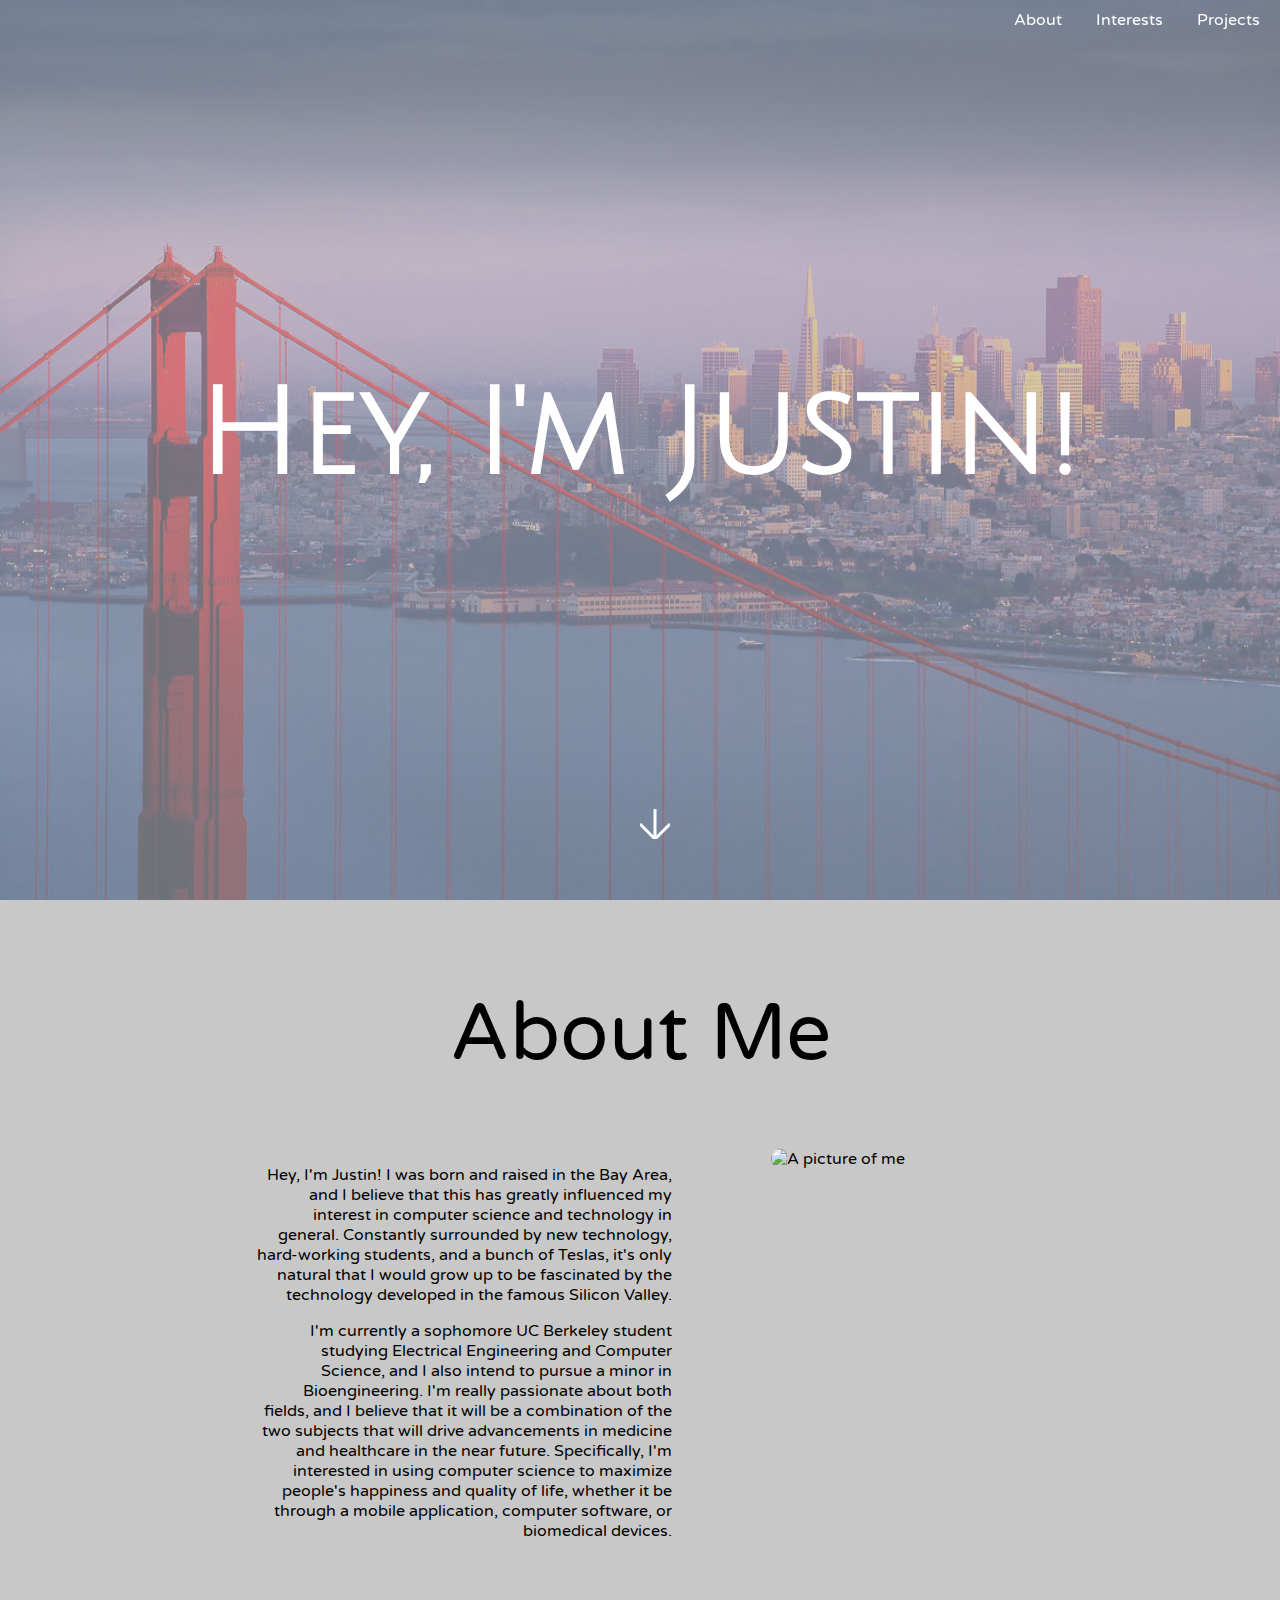
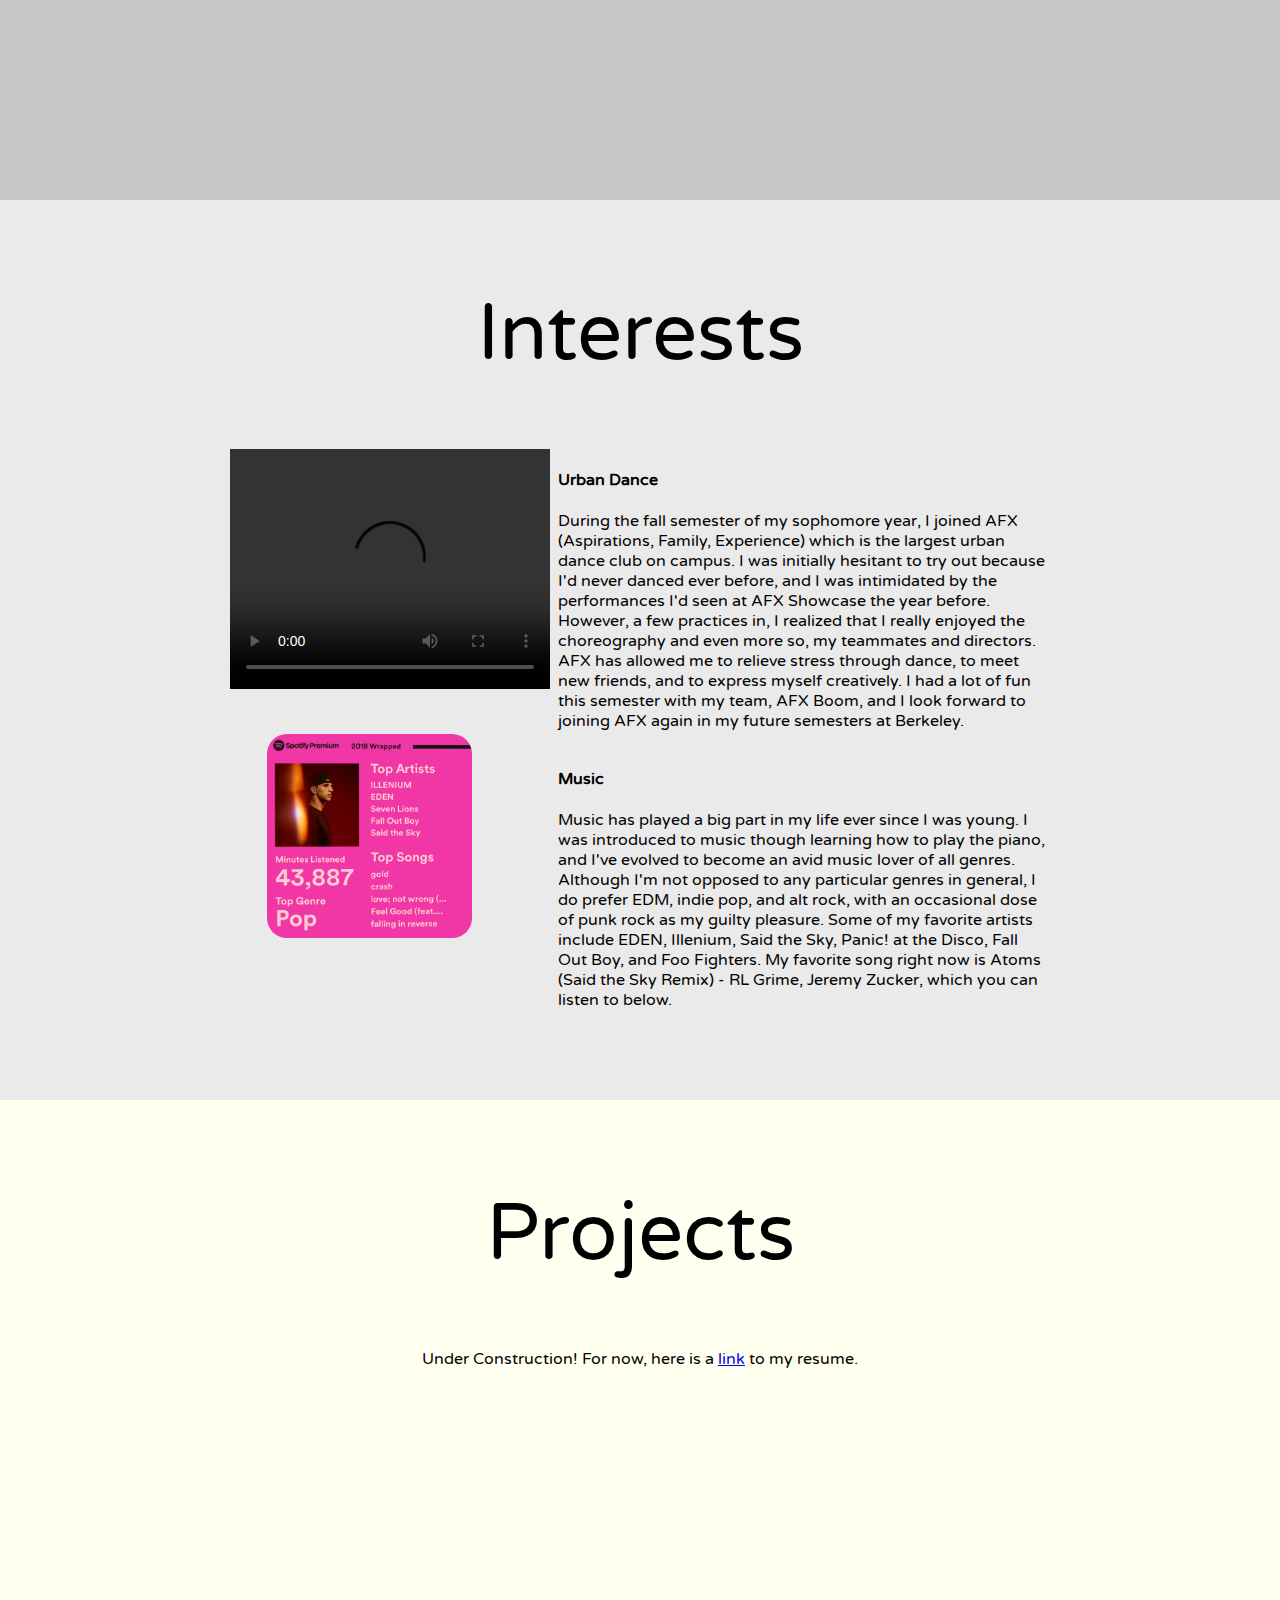
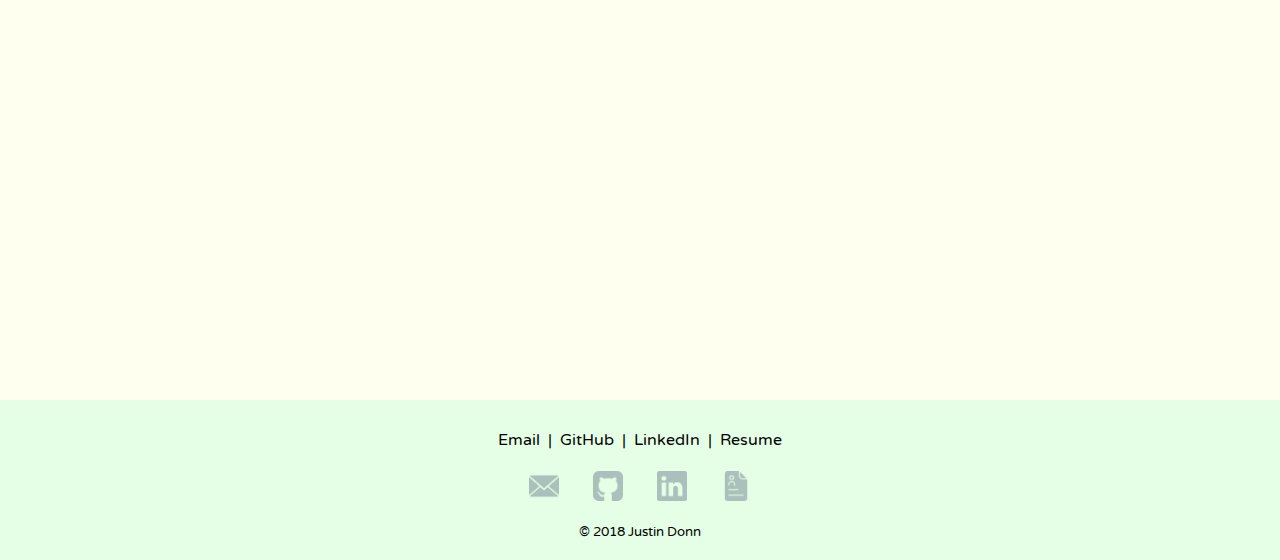
==== index.html @ de02cfac "intro font, navbar color" ====
<!DOCTYPE html>
<html lang="en">
<head>
	<meta charset="utf-8">
	<link rel="stylesheet" href="style.css">
	<script src="script.js"> </script>
	<script src="https://ajax.googleapis.com/ajax/libs/jquery/3.3.1/jquery.min.js"></script>
	<script src="jquery.scrollex.js"></script>
	<link rel="icon" href="images/favicon.ico" type: image/x-icon" />
	<title> Justin Donn </title>
</head>
<body>

	<div id="navbar">
			<a class="navbar-item" href="#about"><button id="first">About</button></a>
			<a class="navbar-item" href="#interests"><button id="second">Interests</button></a>
			<a class="navbar-item" href="#projects"><button id="third">Projects</button></a>
	</div>
	<div class="main-background" id="main-background">
		<img class="full" src="images/temp_background.jpg" alt="Main background" />
	</div>
	<div class="container">
		<div id="intro">
			<h1> Hey, I'm Justin! </h1>
			<a href = "#about-section"> 
				<input type="image" src="images/down_arrow.svg" id="arrow"></image>
			</a>
		</div>
	</div>
	
	<div class="container" id="about-section">
		<section id="about">
			<br>
			<h2> About Me </h2>
			<div id="about-me-content">
				<img src="images/boom-68.jpg" alt="A picture of me"/>
				<div id="about-text">
					<p>
						Hey, I'm Justin! I was born and raised in the Bay Area, and I believe that this has greatly influenced my interest in computer science and technology in general. Constantly surrounded by new technology, hard-working students, and a bunch of Teslas, it's only natural that I would grow up to be fascinated by the technology developed in the famous Silicon Valley.
					</p>
					<p>
						I'm currently a sophomore UC Berkeley student studying Electrical Engineering and Computer Science, and I also intend to pursue a minor in Bioengineering. I'm really passionate about both fields, and I believe that it will be a combination of the two subjects that will drive advancements in medicine and healthcare in the near future. Specifically, I'm interested in using computer science to maximize people's happiness and quality of life, whether it be through a mobile application, computer software, or biomedical devices. 
					</p>
				</div>
			</div>
		</section>
	</div>

	<div class="container" id="interests-section">
		<section id="interests">
			<br>
			<h2> Interests </h2>
			<div class="interest" id="interest1">
				
				<div class="paragraph">
					<h4>
						Urban Dance
					</h4>
					<p>
					During the fall semester of my sophomore year, I joined AFX (Aspirations, Family, Experience) which is the largest urban dance club on campus. I was initially hesitant to try out because I'd never danced ever before, and I was intimidated by the performances I'd seen at AFX Showcase the year before. However, a few practices in, I realized that I really enjoyed the choreography and even more so, my teammates and directors. AFX has allowed me to relieve stress through dance, to meet new friends, and to express myself creatively. I had a lot of fun this semester with my team, AFX Boom, and I look forward to joining AFX again in my future semesters at Berkeley.
					</p>
				</div>
				<div class="video">
					<video width="320" height="240" controls>
						<source src="other_files/justin_alex_choreo_hw.mp4" type="video/mp4" alt="A video of a choreography I created with a friend">
					</video>
				</div>
				<!-- <div class="clearfix"></div> -->
			</div>
			

			<div class="interest" id="interest2">
				<div class="paragraph">
					<h4>
						Music
					</h4>
					<p>
						Music has played a big part in my life ever since I was young. I was introduced to music though learning how to play the piano, and I've evolved to become an avid music lover of all genres. Although I'm not opposed to any particular genres in general, I do prefer EDM, indie pop, and alt rock, with an occasional dose of punk rock as my guilty pleasure. Some of my favorite artists include EDEN, Illenium, Said the Sky, Panic! at the Disco, Fall Out Boy, and Foo Fighters. My favorite song right now is Atoms (Said the Sky Remix) - RL Grime, Jeremy Zucker, which you can listen to below.
					</p>
				</div>
				<div class="audio">
					<iframe src="https://open.spotify.com/embed/track/4GR9MdPIvrkxcEJ4RUbxPk" width="300" height="80" frameborder="0" allowtransparency="true" allow="encrypted-media"></iframe>
				</div>

				<img class="resize" src="images/2018_spotify_wrapped.png" alt="My 2018 Spotify Wrapped" />
				<!-- <div class="clearfix"></div> -->
			</div>
		<!--
			<div class="interest" id="interest3">
				<div class="paragraph">
					<h4>
						3rd interest
					</h4>
					<p>
						words
					</p>
				</div>
				<img class="resize" src="images/temp_interest3.jpg" alt="Picture of third interest" />
			</div>
		-->
		
		</section>
	</div>

	<div class="container" id="projects-section">
		<section id="projects">
			<br>
			<h2> Projects </h2>
			Under Construction!
			For now, here is a <a href="other_files/12-07-18_Resume.pdf">link</a> to my resume.
		</section>
	</div>

	<div class= "mini-container" id="footer">
		<section class="contact-me">
			<!--<h3> Contact Me </h3> -->
			<p> Email &nbsp;|&nbsp; GitHub &nbsp;|&nbsp; LinkedIn &nbsp;|&nbsp; Resume</p>
			<div>
				<a href="mailto:jdonn@berkeley.edu"><img src="images/email.png" /></a>
				<!-- icon from flaticon.com, created by Yannick -->
				<a href="https://github.com/jsdonn" target="_blank"><img src="images/github.png" /></a>
				<!-- icon from flaticon.com, created by Dave Gandy -->
				<a href="https://linkedin.com/in/jsdonn" target="_blank"><img src="images/linkedin.png" /></a>
				<!-- icon from flaticon.com, created by SimpleIcon -->
				<a href="other_files/12-07-18_Resume.pdf"><img src="images/resume.png" /></a>
				<!-- icon from flaticon.com, created by Icongeek26 -->
			</div>
			<small> &copy; 2018 Justin Donn </small>
		</section>
	</div>

</body>
	
</html>
---- style.css ----
/*
https://www.w3schools.com/colors/colors_picker.asp
#778899
*/

/*@import url('https://fonts.googleapis.com/css?family=Varela+Round')*/

@font-face {
	font-family: 'Varela Round';
	src: url(other_files/Varela_Round/VarelaRound-Regular.ttf) format('truetype');
}

@font-face {
	font-family: 'Julius Sans One';
	src: url(other_files/Julius_Sans_One/JuliusSansOne-Regular.ttf) format('truetype');
}

html {
	font-family: 'Varela Round';
	height: 100%;
	max-width: 100%;
}

body {
	max-width: 100%;
	margin: 0;
	background-color: #b6bfc8;
	height: 100%;
}

h1 {
	font-family: 'Julius Sans One';
	font-weight: 800;
	font-size: 120px;
	color: white;
}

h2 {
	font-weight: 200;
	font-size: 80px;
}

h3 {
	font-weight: 100;
	font-size: 30px;
}

#intro {
	justify-content: center;
	overflow: hidden;
	position: relative;
	text-align: center;
	top: 32%;
	height: 68%;
	/* adjust these for placement of middle text \
	change height to be 100 - top!!! */
}

#intro input {
	position: absolute;
	bottom: 10%;
}

#navbar {
  	background-color: transparent;
  	position: fixed;
   	width: 100%;
  	display: block;
  	text-align: right;
  	padding: 10px;
  	z-index: 1;
}

#navbar button {
	border: 0;
	padding: 0;
	font-size: 100%;
	font-family: inherit;
	background-color: transparent;
	color: white;
	outline: none;
	cursor: pointer;
}

#navbar a {
	margin-right: 30px;
}

#navbar button:hover {
	color: #333;
}

img.full {
	top: 0; 
	left: 0; 
	margin: 0;
	padding: 0;
	width: 100%; 
	height: 100%;
	position: fixed;
	z-index: -1;
	opacity: 0.4;
}

img.resize {
	border-radius: 20px;
	margin-top: 40px;
	margin-right: 50px;
	max-width: 25%;
	max-height: 25%;
}

#navbar.scroll {
  background-color: #7c8c9c;
  transition: background-color 200ms linear;
}

.container {
	display: block;
	position: relative;
	width: 100%;
	height: 100%;
	/*background-attachment: fixed;
    background-position: center;
    background-repeat: no-repeat;
    background-size: cover;*/
}


#about-section {
	background-color: #c8c8c8;
	padding-left: 0;
	padding-right: 0;
}

#about-me-content {
	padding-left: 20%;
	padding-right: 15%;
	justify-content: center;
	max-width: 70%;
}

#about-me-content img {
	height: 25%;
	width: 25%;
	border-radius: 25px;
}

#about-text {
	margin-right: -10%;
	float: left;
	width: 50%;
	text-align: right;
}

#about-me-content p {
	font-size: 20;
}

#interests-section {
	background-color: #EAEAEA;
}

.interest {
	/*justify-content: center;*/
	justify-content: center;
	/*display: inline-block;*/
	padding-left: 18%;
	padding-right: 18%;
	height: 20%;
}

.interest h4 {
	text-align: left
}

.interest p {
	text-align: left;
}

.video {
	float: left;
	border-radius: 20px;
}

.audio {
	position: absolute;
	bottom: 5%;
	left: 55%;
}

.paragraph {
	width: 60%;
	float: right;
}

.clearfix {
	clear:both;
}

#projects-section {
	background-color: #FFFFEF;
}

#about, #interests, #projects {
	text-align: center;
	justify-content: center;
}

.mini-container {
	display: block;
	position: relative;
	padding: 0;
	height: 100px;
}

#footer {
	background-color: #e4ffe5;
	color: black;
	text-align: center;
	padding: 30px;

}

#footer p {
	margin-top: 0;
}

#footer img {
	width: 30px;
	margin-top: 5px;
	margin-left: 15px;
	margin-right: 15px;
	margin-bottom: 15px;
	opacity: 0.5;
	transition: 0.5s all;
}

#footer img:hover {
	opacity: 1;
}
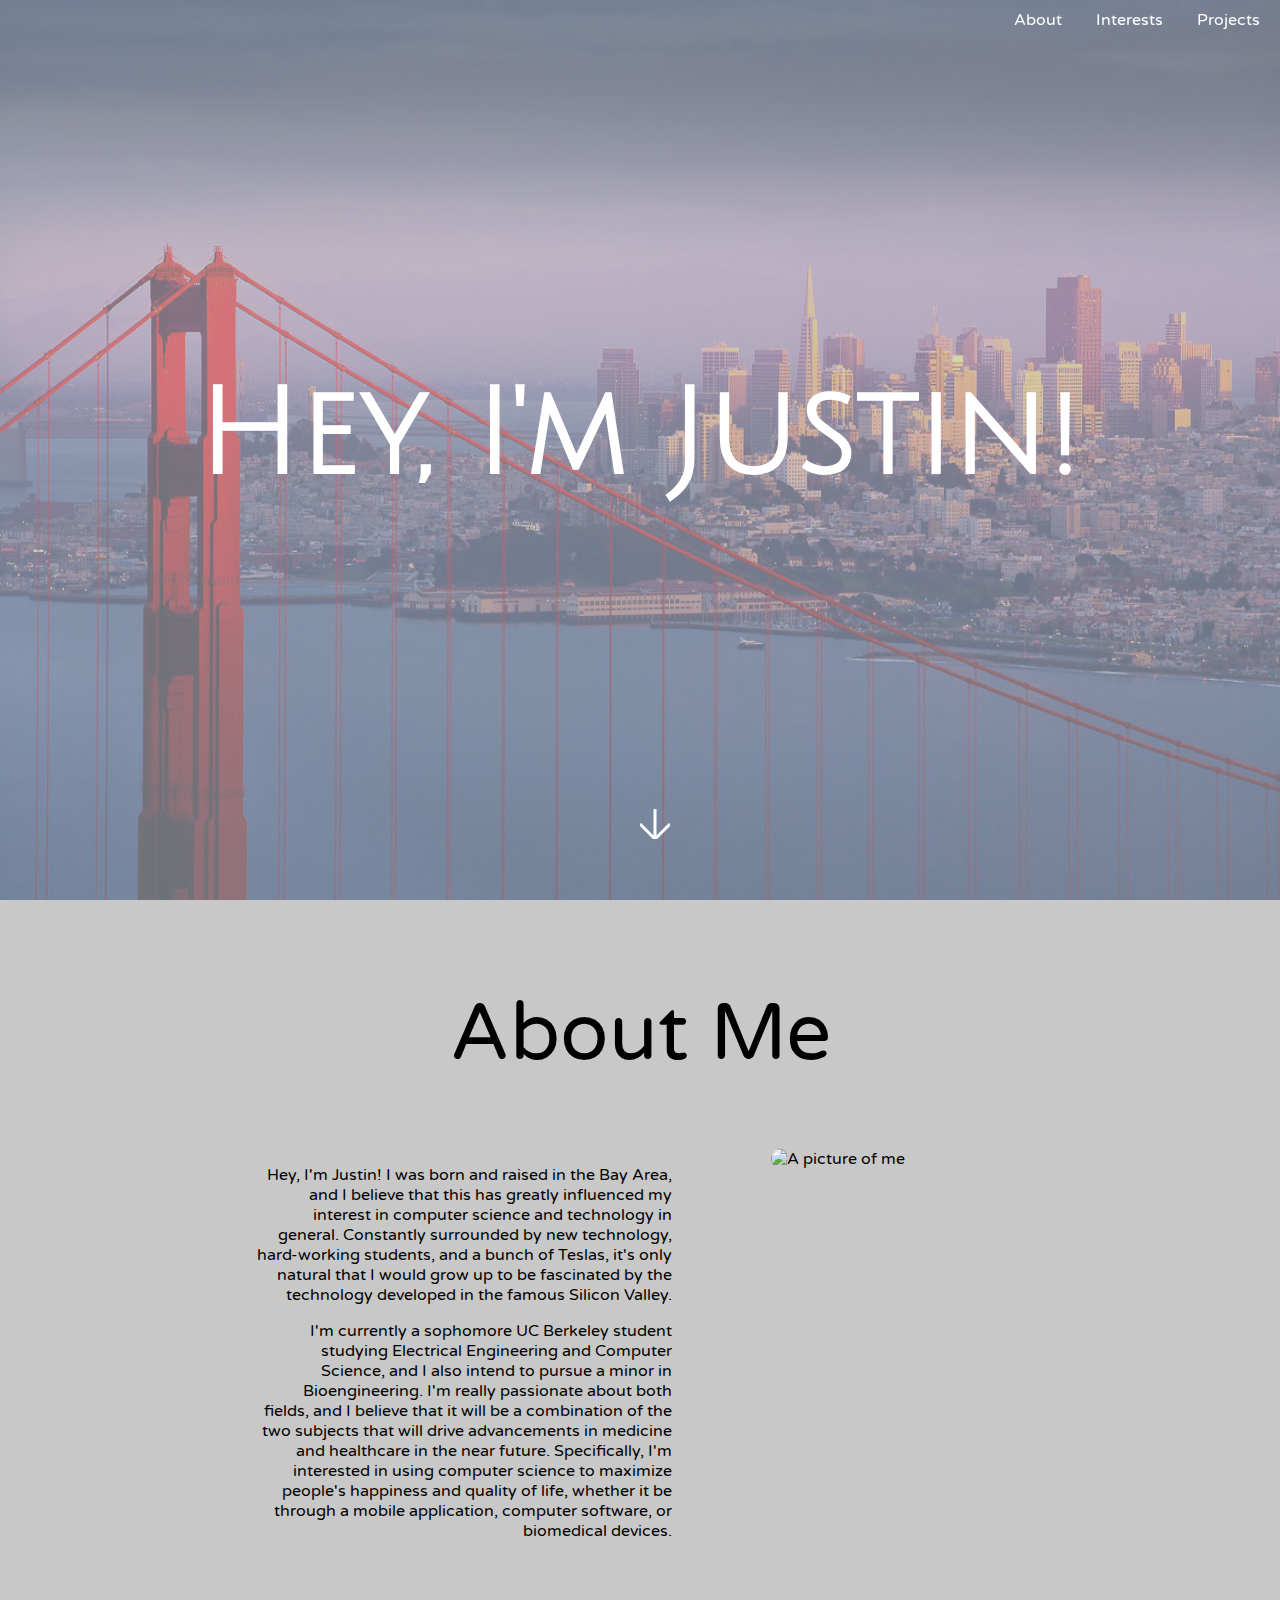
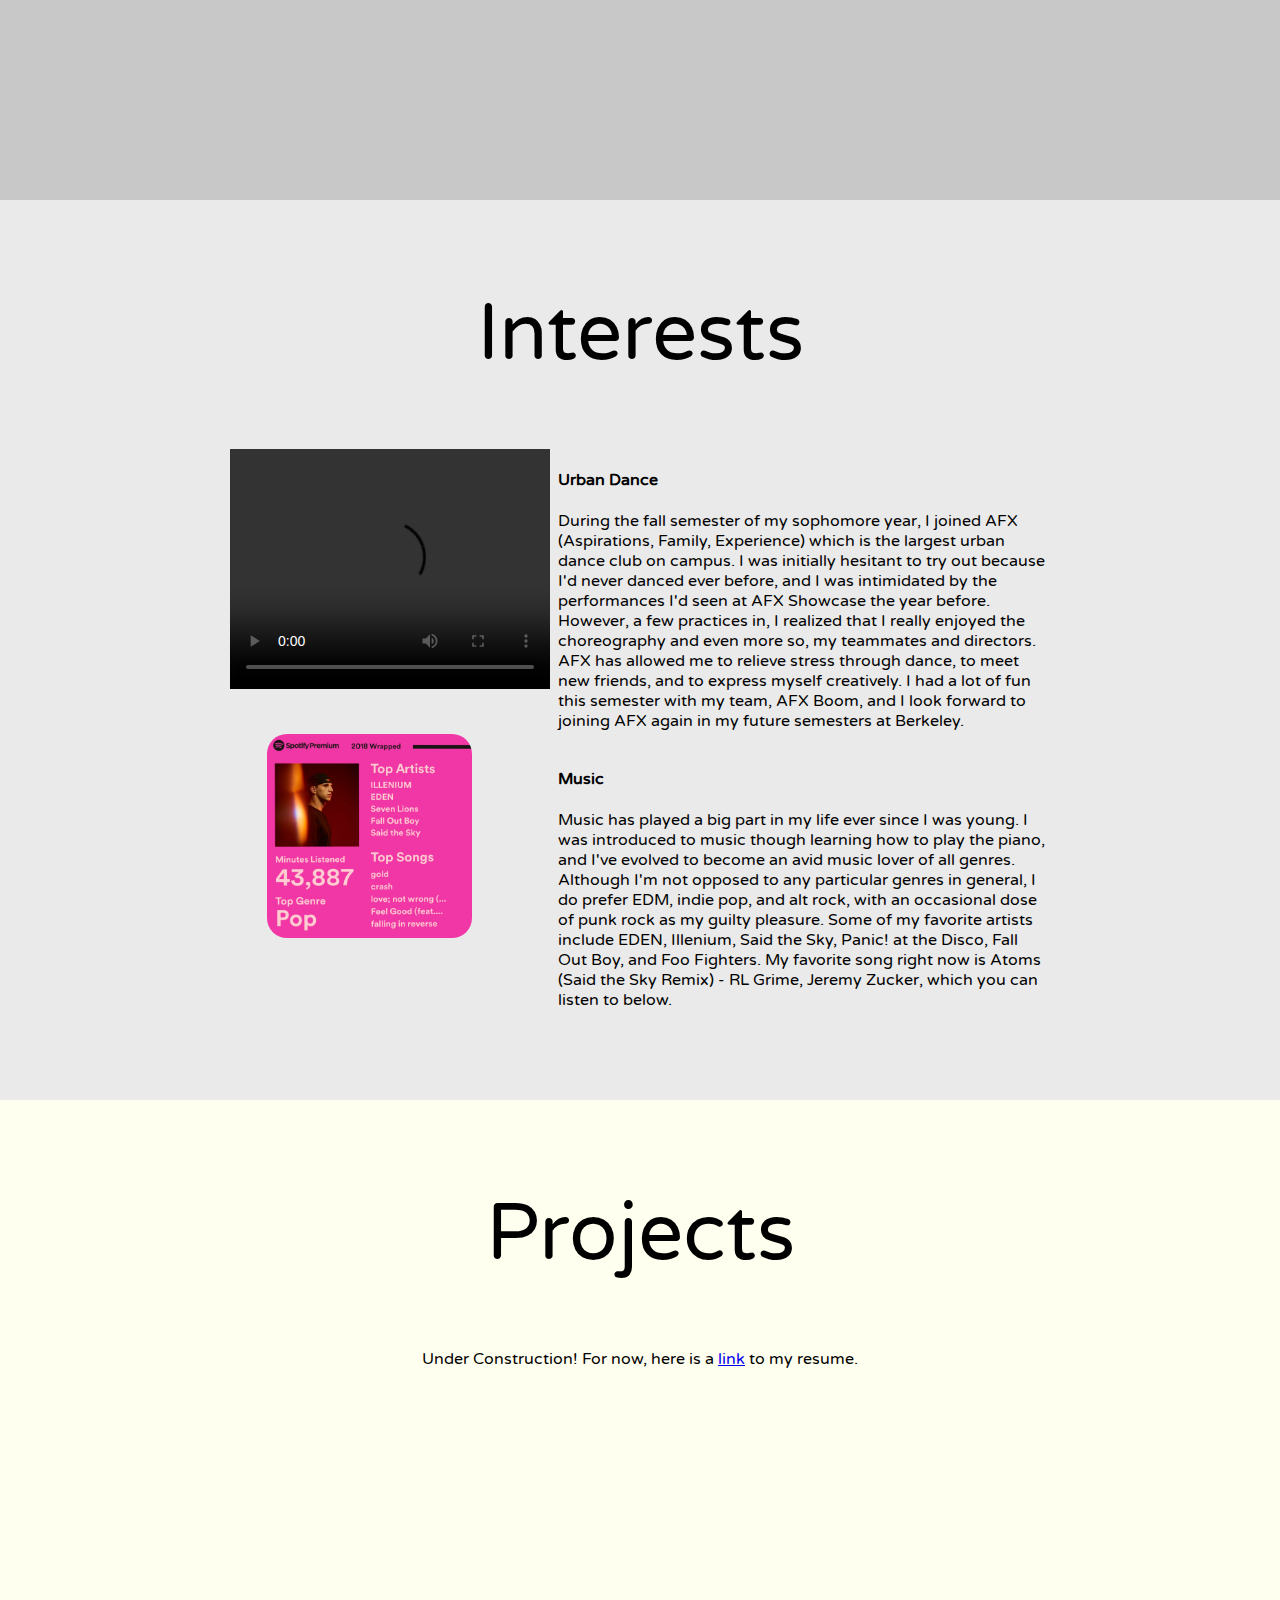
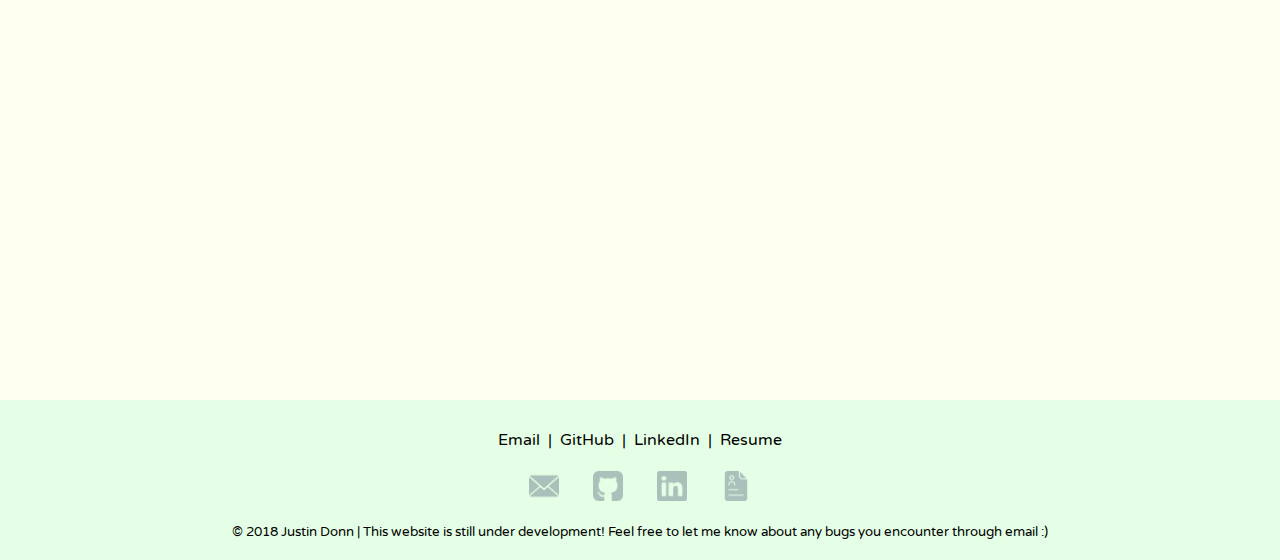
==== commit 73fd151c: "added under development message" ====
--- a/index.html
+++ b/index.html
@@ -125,7 +125,7 @@
 				<a href="other_files/12-07-18_Resume.pdf"><img src="images/resume.png" /></a>
 				<!-- icon from flaticon.com, created by Icongeek26 -->
 			</div>
-			<small> &copy; 2018 Justin Donn </small>
+			<small> &copy; 2018 Justin Donn | This website is still under development! Feel free to let me know about any bugs you encounter through email :) </small>
 		</section>
 	</div>
 
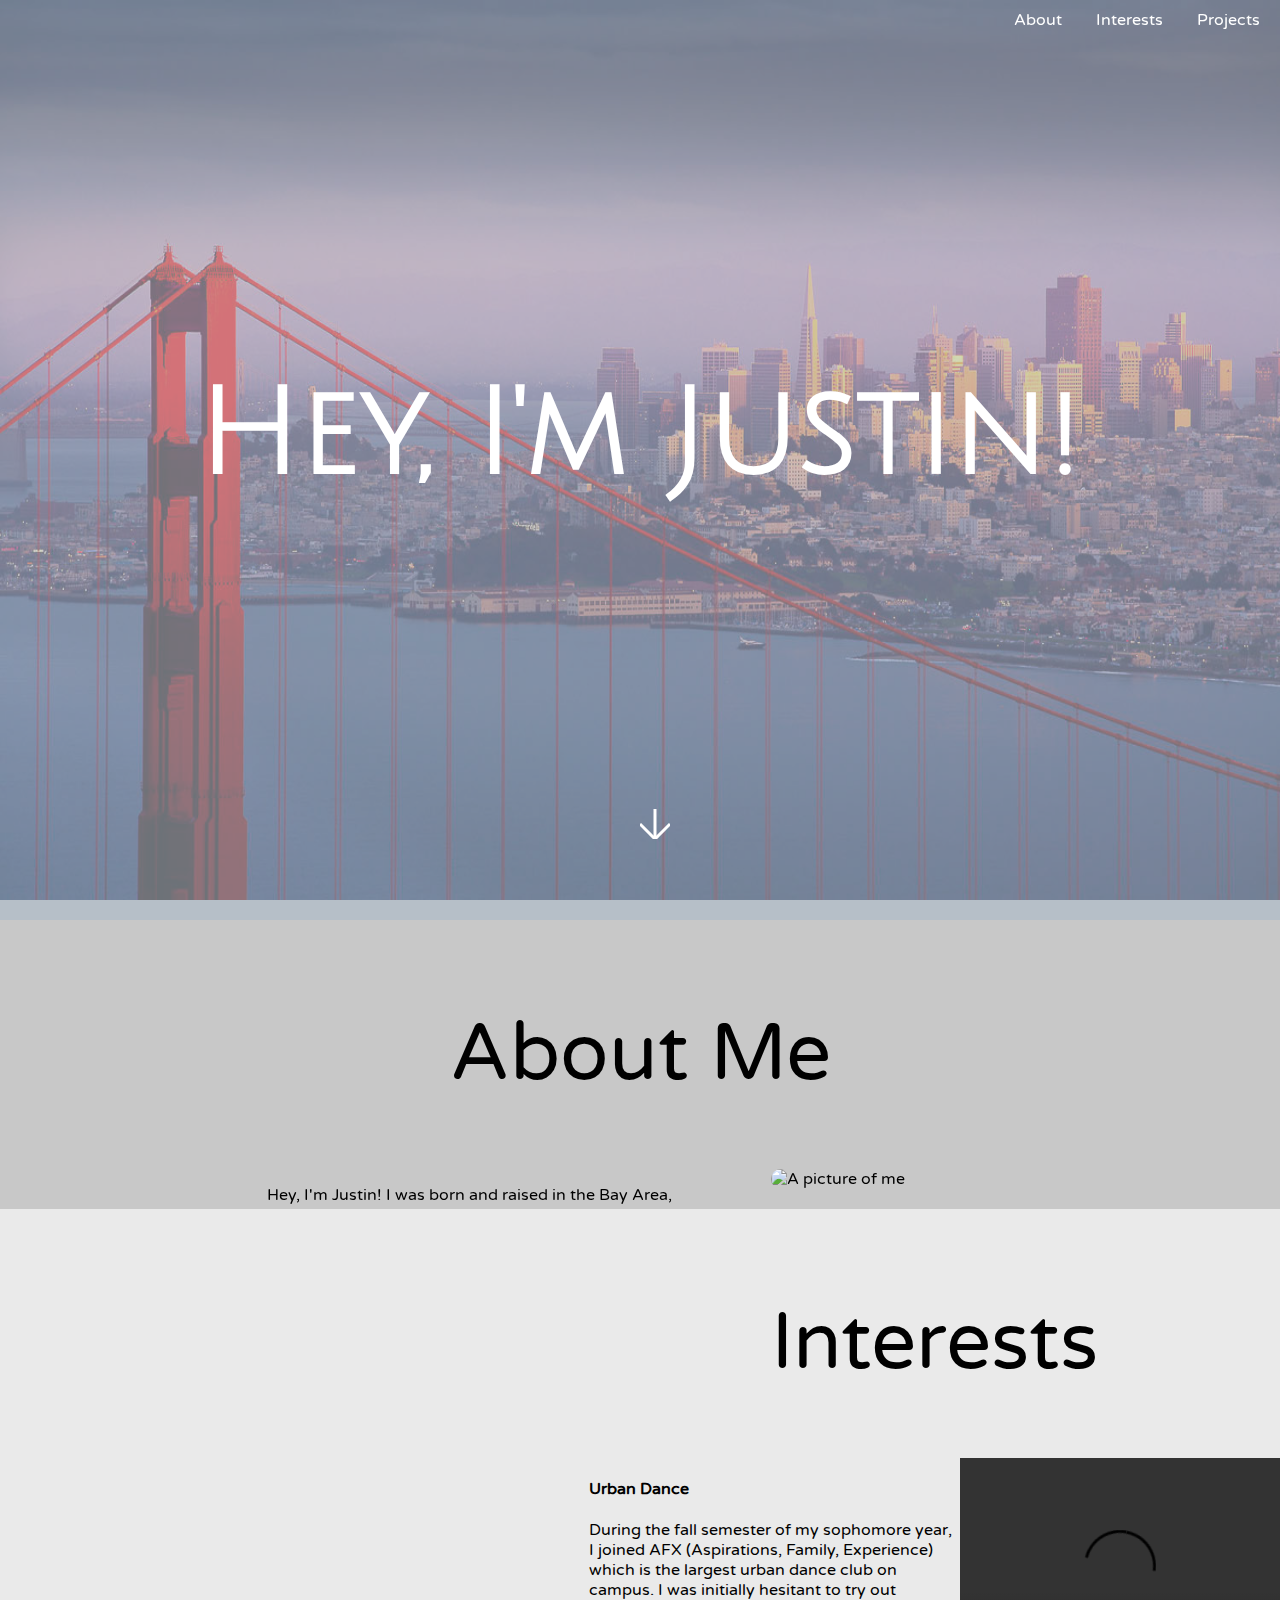
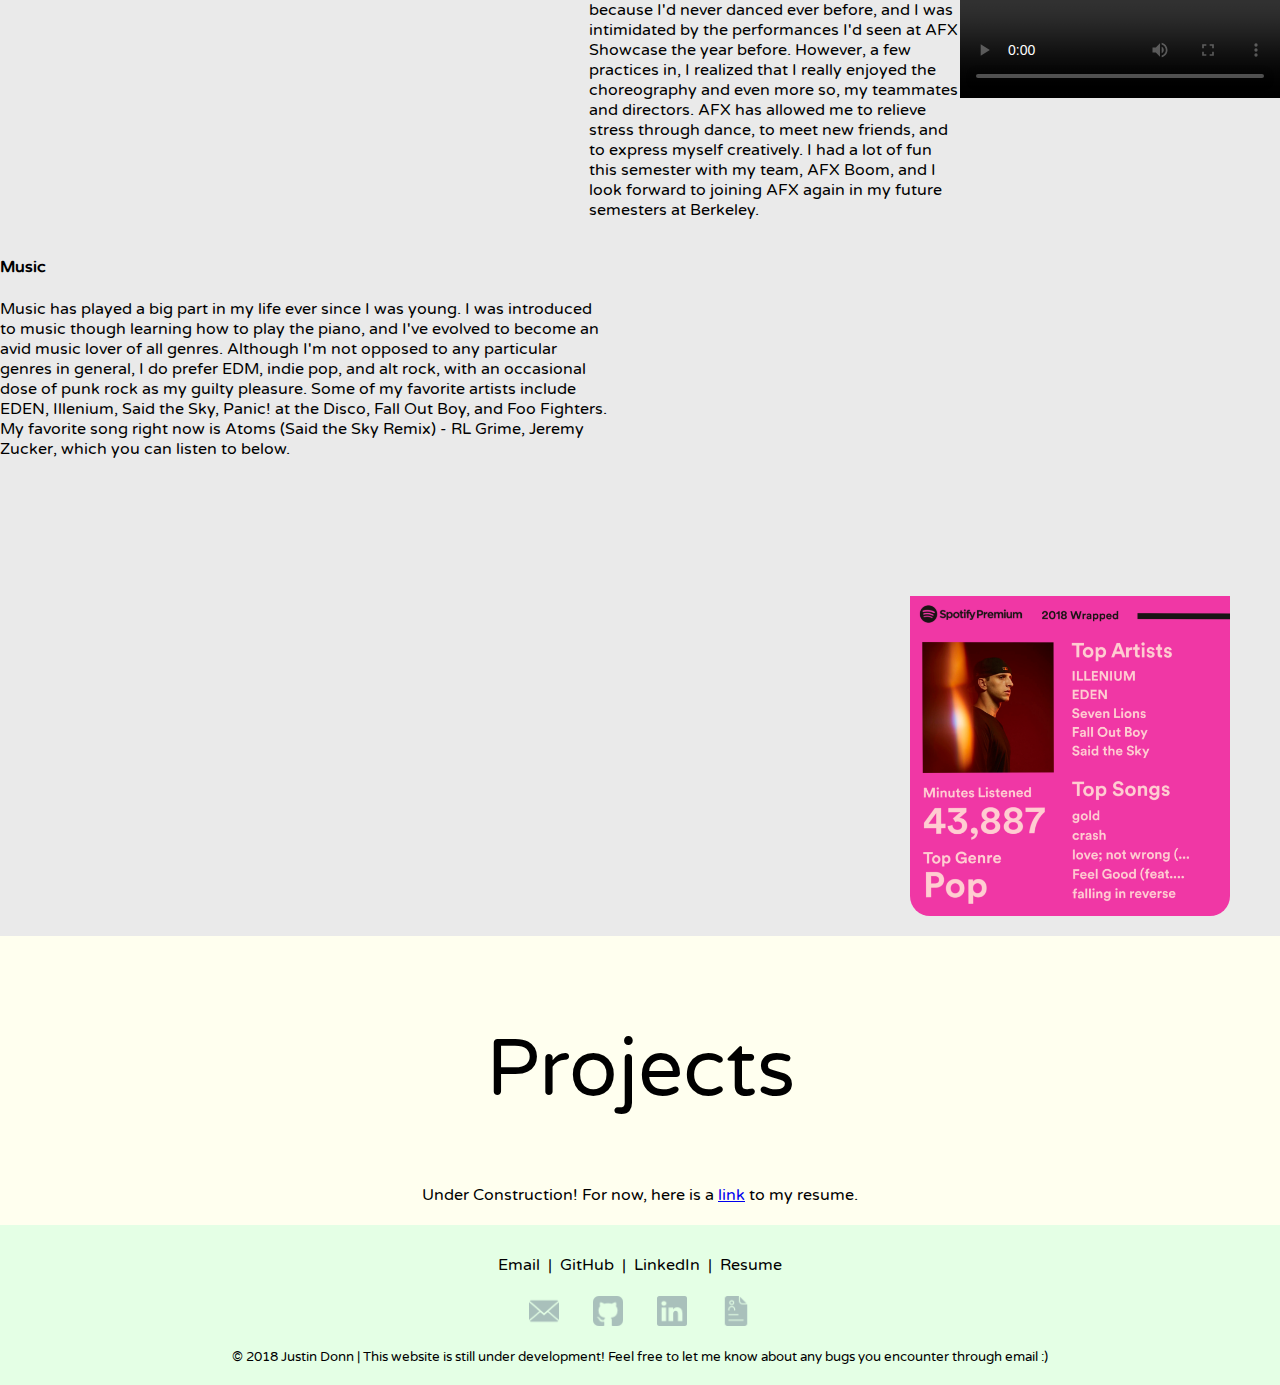
==== commit 6f3eacc5: "updated resume" ====
--- a/index.html
+++ b/index.html
@@ -19,7 +19,7 @@
 	<div class="main-background" id="main-background">
 		<img class="full" src="images/temp_background.jpg" alt="Main background" />
 	</div>
-	<div class="container">
+	<div class="container" id="intro-section">
 		<div id="intro">
 			<h1> Hey, I'm Justin! </h1>
 			<a href = "#about-section"> 
@@ -61,7 +61,7 @@
 					</p>
 				</div>
 				<div class="video">
-					<video width="320" height="240" controls>
+					<video height="240" width="320" controls>
 						<source src="other_files/justin_alex_choreo_hw.mp4" type="video/mp4" alt="A video of a choreography I created with a friend">
 					</video>
 				</div>
@@ -107,7 +107,7 @@
 			<br>
 			<h2> Projects </h2>
 			Under Construction!
-			For now, here is a <a href="other_files/12-07-18_Resume.pdf">link</a> to my resume.
+			For now, here is a <a href="other_files/09-06-19_Resume.pdf">link</a> to my resume.
 		</section>
 	</div>
 
--- a/style.css
+++ b/style.css
@@ -35,10 +35,25 @@
 	color: white;
 }
 
-h2 {
-	font-weight: 200;
-	font-size: 80px;
-}
+
+@media screen and (min-width: 801px) {
+	h2 {
+		font-weight: 200;
+		font-size: 80px;
+	}
+}
+
+@media screen and (max-width: 800px) {
+	h2 {
+		font-weight: 200;
+		font-size: 40px;
+	}
+}
+
+/*h2 {
+		font-weight: 200;
+		font-size: 80px;
+}*/
 
 h3 {
 	font-weight: 100;
@@ -116,14 +131,24 @@
 }
 
 .container {
+	/*display: flex;
+	justify-content: center;*/
+	position: relative;
+	width: 100%;
+	/*height: 100%;*/
 	display: block;
-	position: relative;
-	width: 100%;
-	height: 100%;
+	/*max-height: 100%;*/
+	padding-bottom: 20px;
+	
+
 	/*background-attachment: fixed;
     background-position: center;
     background-repeat: no-repeat;
     background-size: cover;*/
+}
+
+#intro-section {
+	height: 100%;
 }
 
 
@@ -153,6 +178,18 @@
 	text-align: right;
 }
 
+/*@media screen and (min-width: 1001px) {
+	#about-me-content p {
+		font-size: 1.5vw;
+	}
+}
+
+@media screen and (max-width: 1000px) {
+	#about-me-content p {
+		font-size: 10px;
+	}
+}*/
+
 #about-me-content p {
 	font-size: 20;
 }
@@ -164,10 +201,10 @@
 .interest {
 	/*justify-content: center;*/
 	justify-content: center;
-	/*display: inline-block;*/
-	padding-left: 18%;
-	padding-right: 18%;
-	height: 20%;
+	display: flex;
+	/*padding-left: 18%;
+	padding-right: 18%;*/
+	max-height: 20%;
 }
 
 .interest h4 {
@@ -178,13 +215,17 @@
 	text-align: left;
 }
 
+.interest img {
+	width: 25vw;
+	padding-top: 25vw;
+}
+
 .video {
 	float: left;
-	border-radius: 20px;
 }
 
 .audio {
-	position: absolute;
+	position: relative;
 	bottom: 5%;
 	left: 55%;
 }
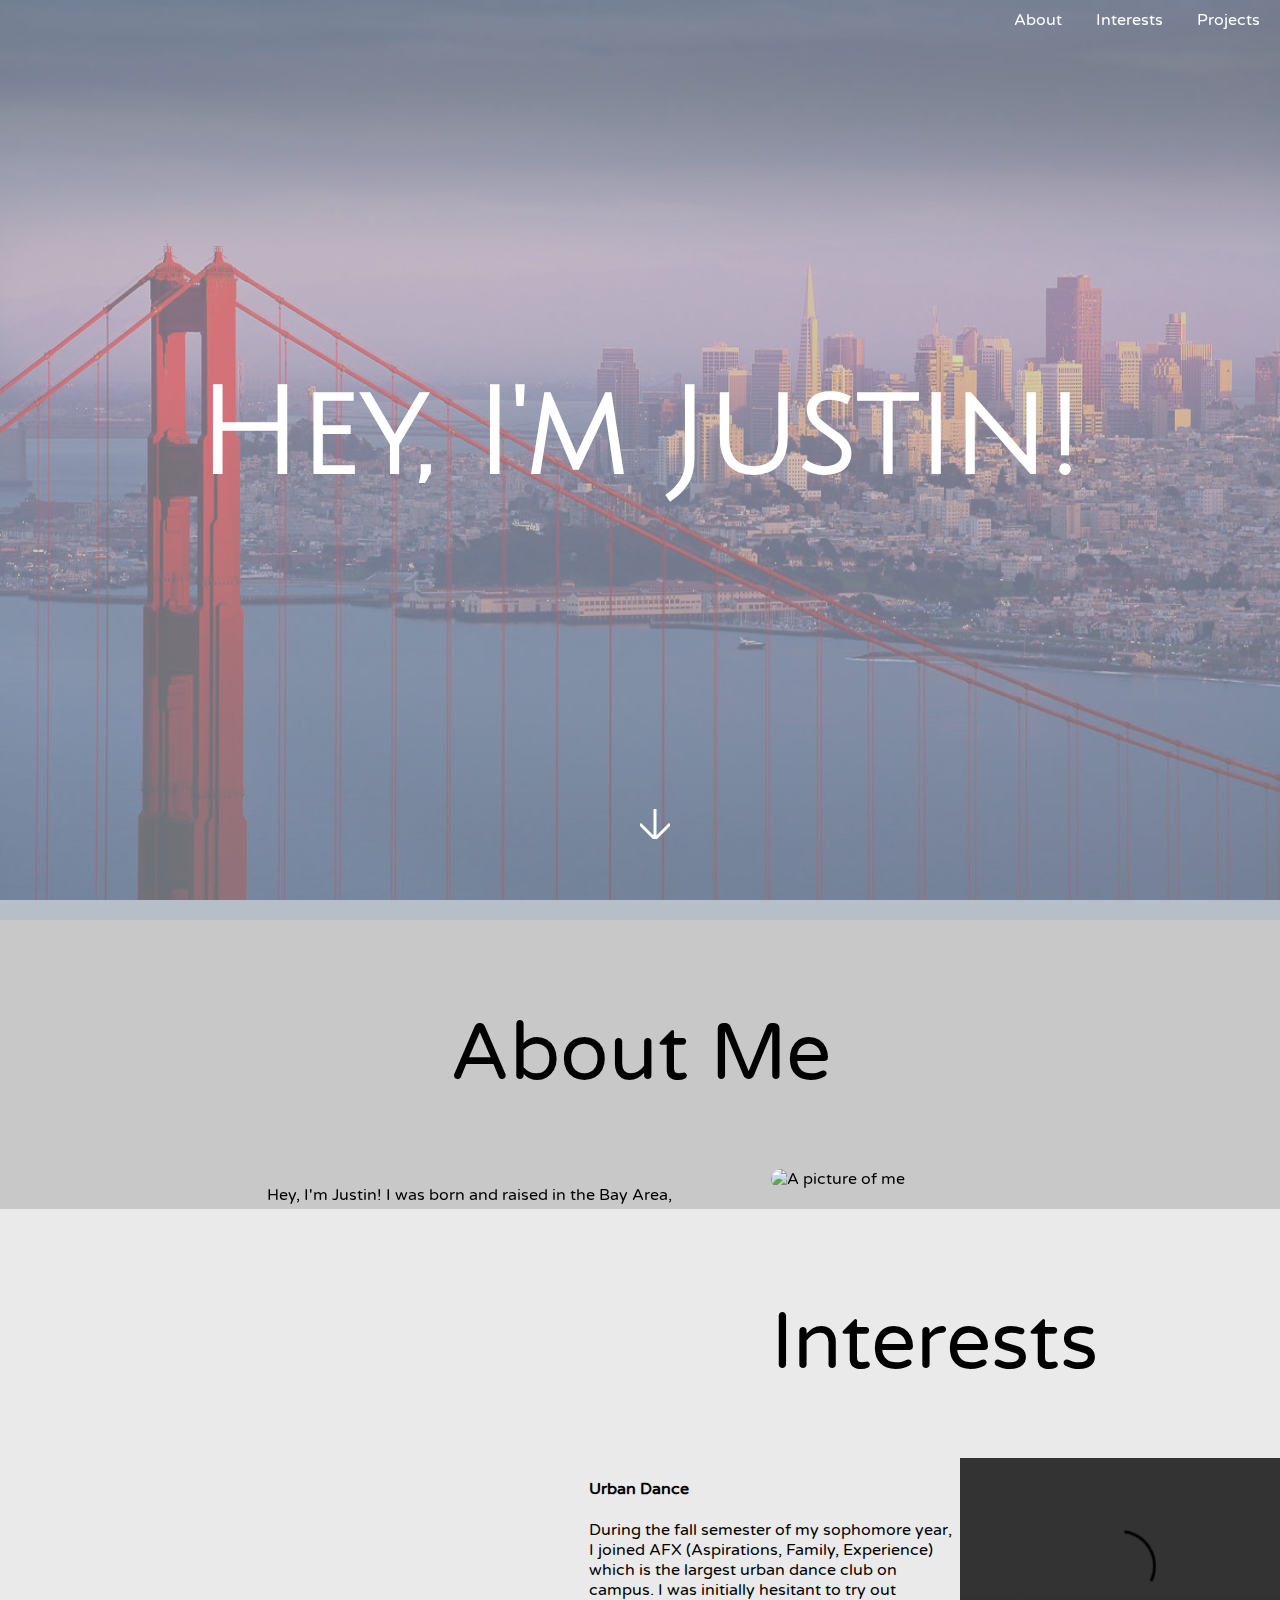
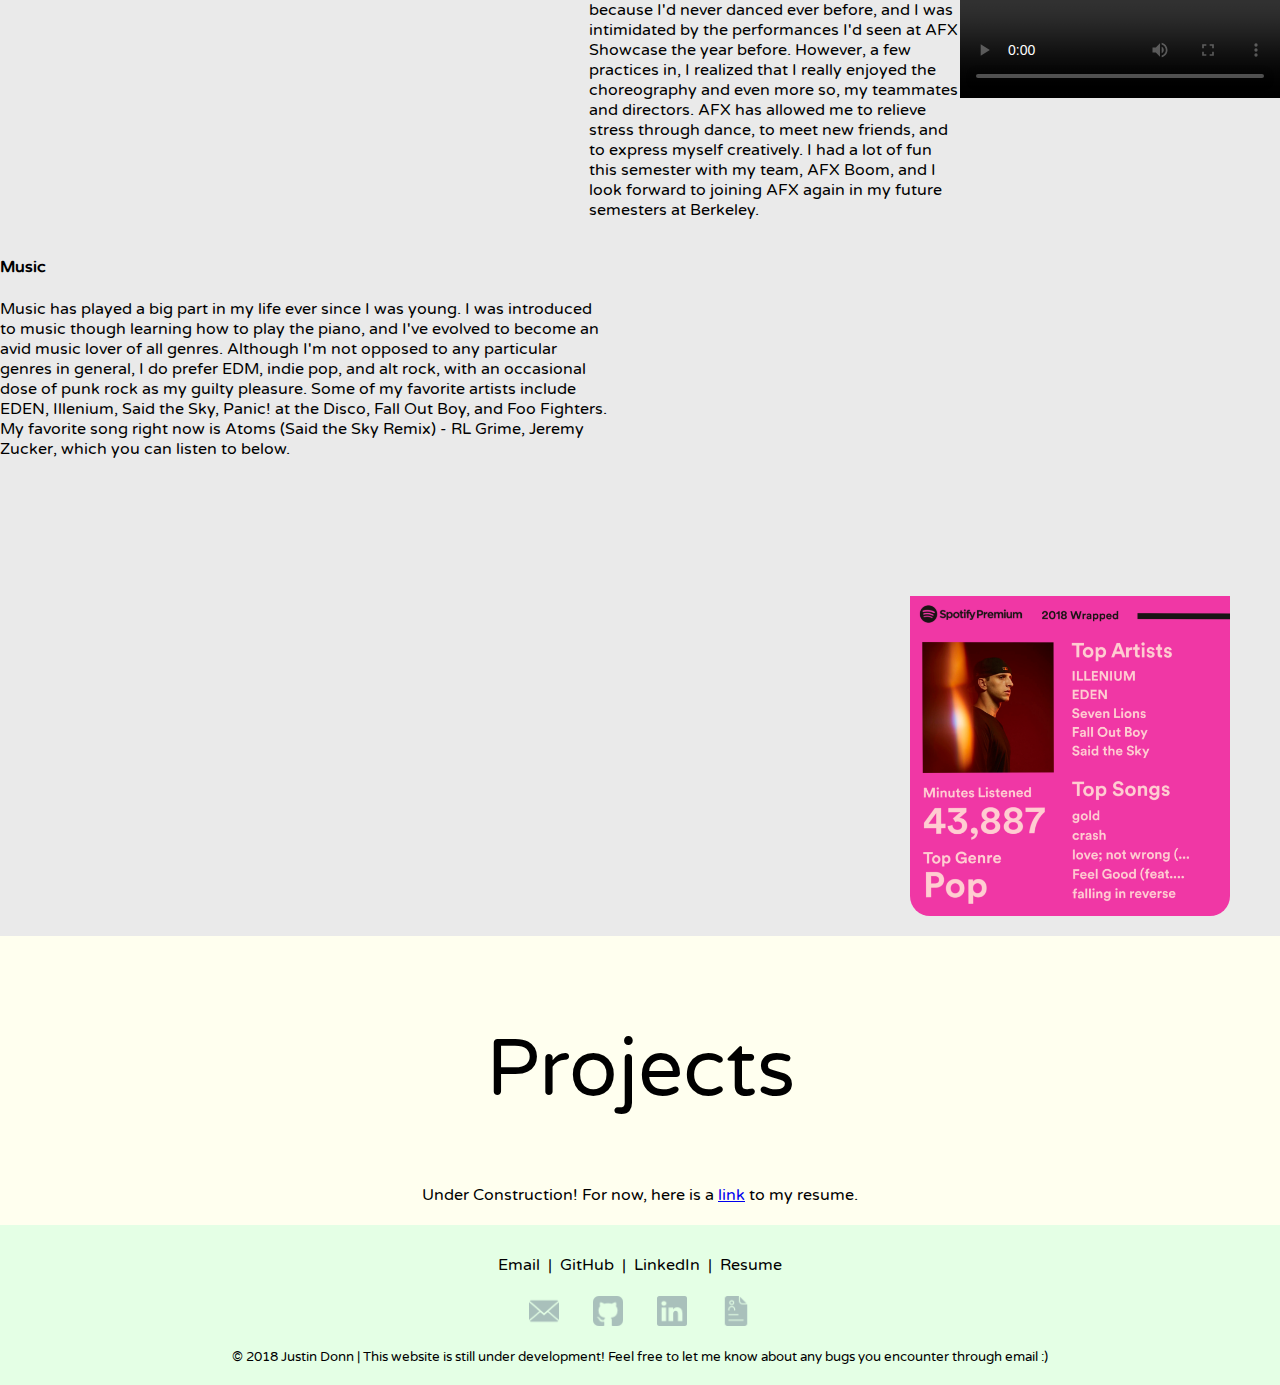
==== commit 421552d7: "updated resume" ====
--- a/index.html
+++ b/index.html
@@ -122,7 +122,7 @@
 				<!-- icon from flaticon.com, created by Dave Gandy -->
 				<a href="https://linkedin.com/in/jsdonn" target="_blank"><img src="images/linkedin.png" /></a>
 				<!-- icon from flaticon.com, created by SimpleIcon -->
-				<a href="other_files/12-07-18_Resume.pdf"><img src="images/resume.png" /></a>
+				<a href="other_files/09-06-19_Resume.pdf"><img src="images/resume.png" /></a>
 				<!-- icon from flaticon.com, created by Icongeek26 -->
 			</div>
 			<small> &copy; 2018 Justin Donn | This website is still under development! Feel free to let me know about any bugs you encounter through email :) </small>
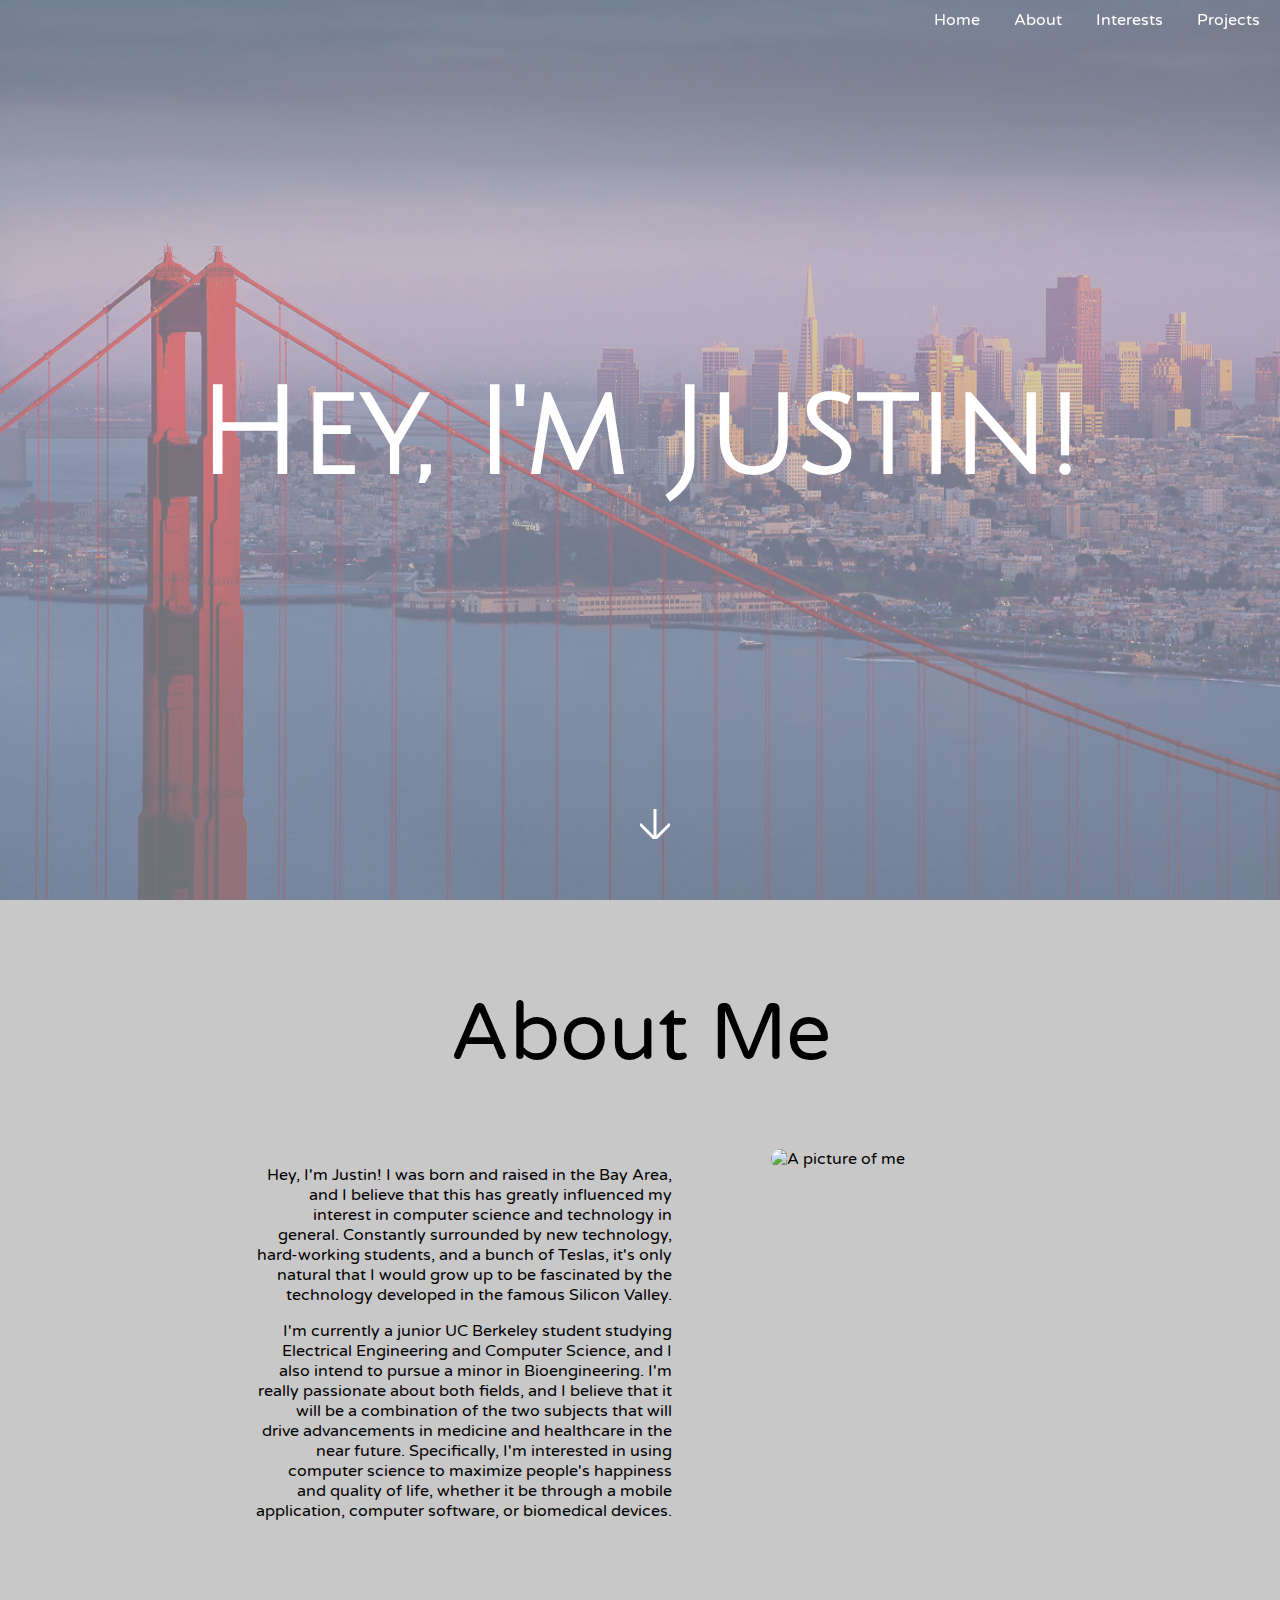
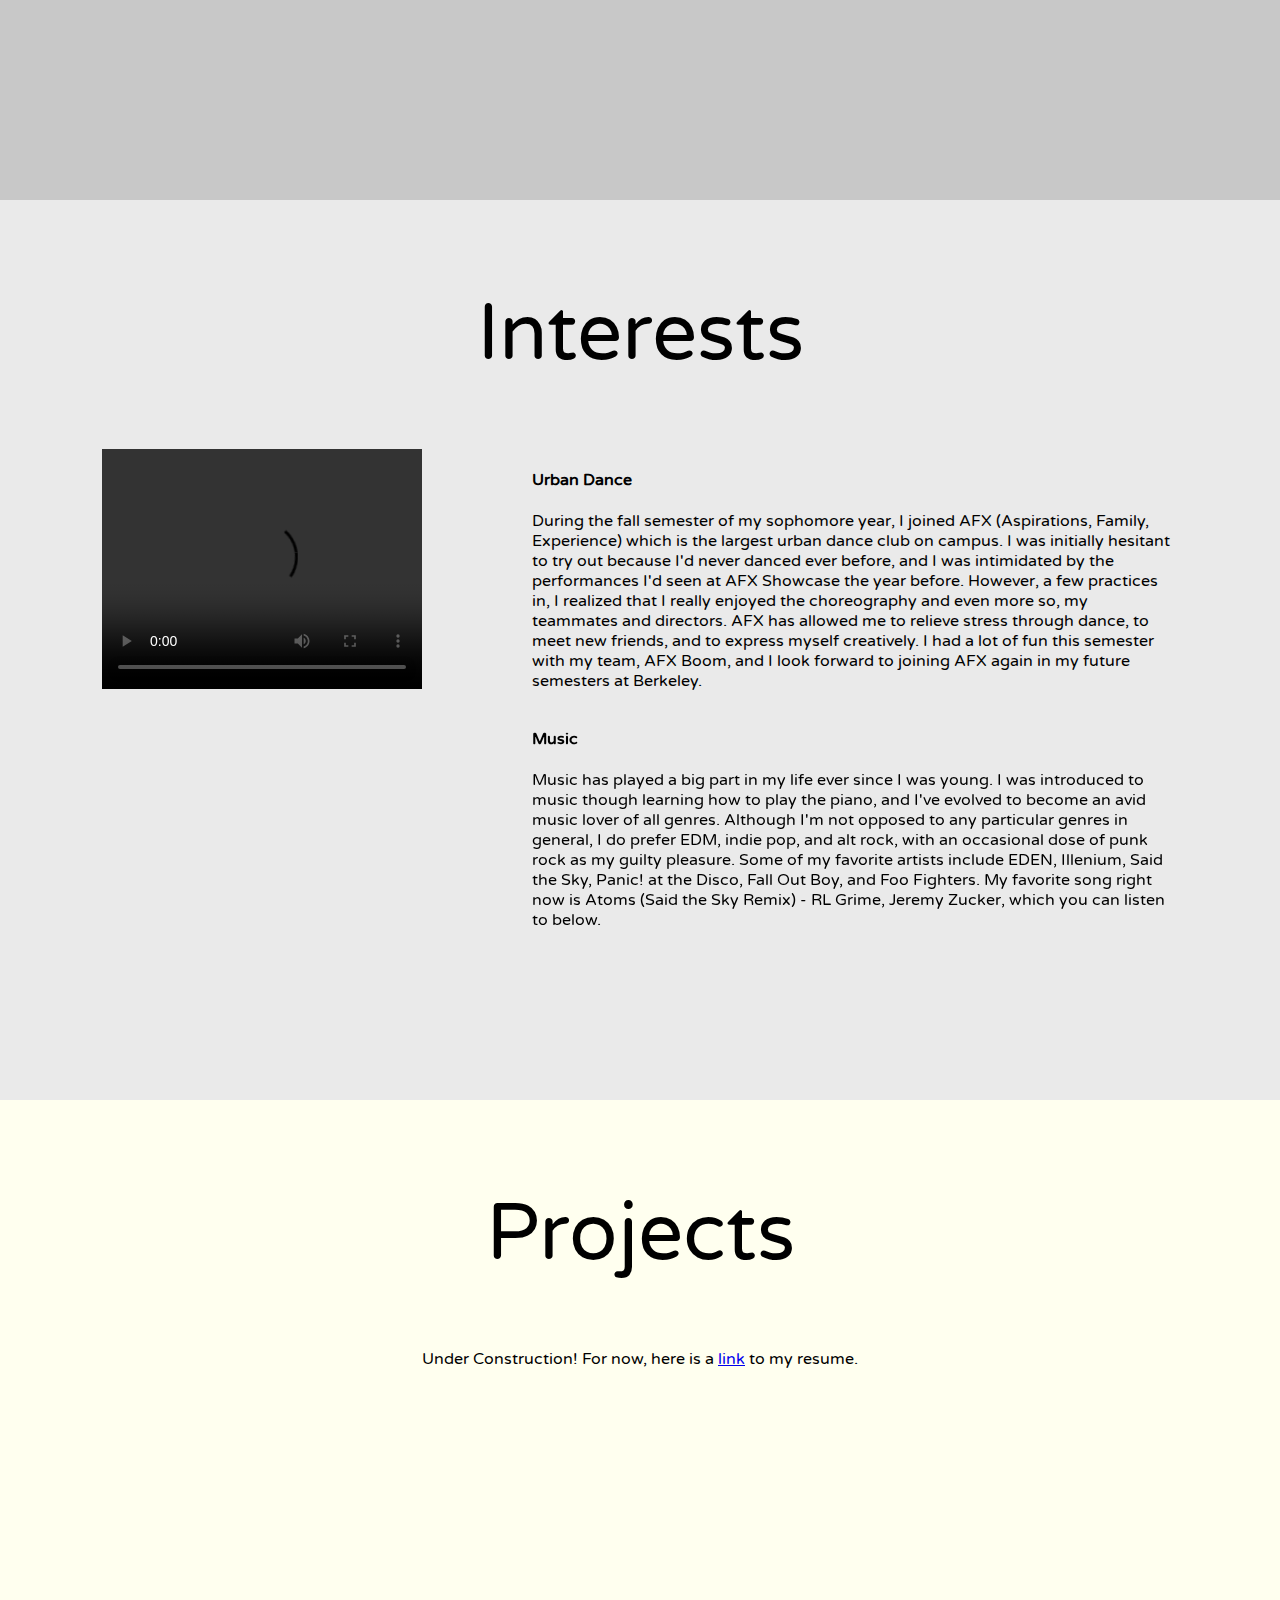
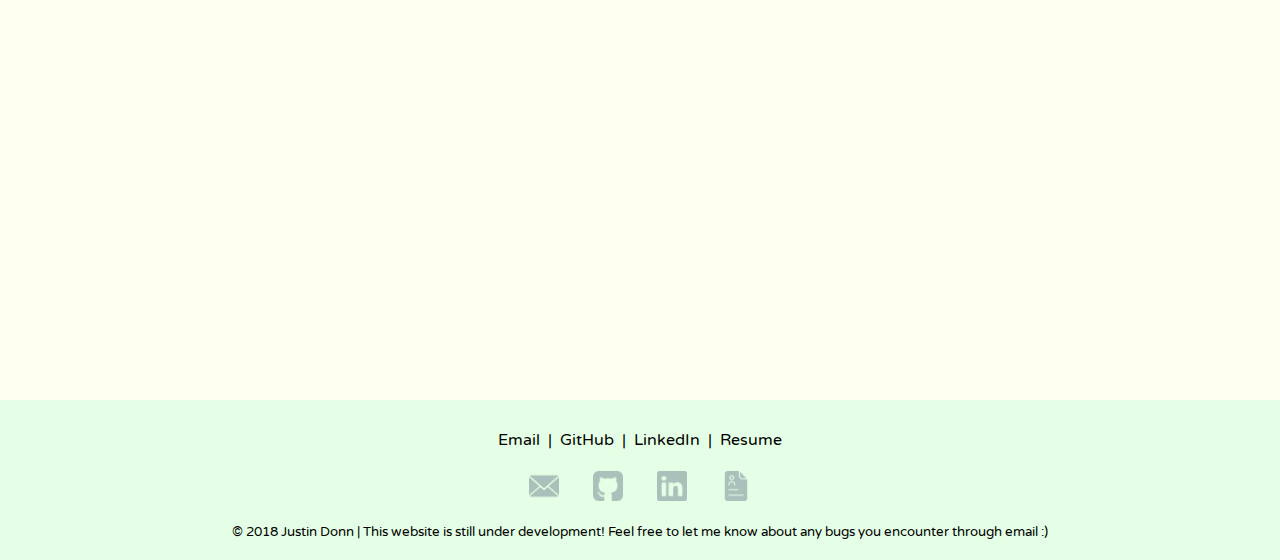
==== commit 01826092: "smooth scrolling" ====
--- a/index.html
+++ b/index.html
@@ -3,29 +3,32 @@
 <head>
 	<meta charset="utf-8">
 	<link rel="stylesheet" href="style.css">
+	<script src="https://ajax.googleapis.com/ajax/libs/jquery/3.4.1/jquery.min.js"></script>
 	<script src="script.js"> </script>
-	<script src="https://ajax.googleapis.com/ajax/libs/jquery/3.3.1/jquery.min.js"></script>
 	<script src="jquery.scrollex.js"></script>
-	<link rel="icon" href="images/favicon.ico" type: image/x-icon" />
+	<link rel="icon" href="images/favicon.ico" type="image/x-icon" />
 	<title> Justin Donn </title>
 </head>
 <body>
 
 	<div id="navbar">
-			<a class="navbar-item" href="#about"><button id="first">About</button></a>
-			<a class="navbar-item" href="#interests"><button id="second">Interests</button></a>
-			<a class="navbar-item" href="#projects"><button id="third">Projects</button></a>
+		<a class="navbar-item" href="#home"><button id="first">Home</button></a>
+		<a class="navbar-item" href="#about"><button id="second">About</button></a>
+		<a class="navbar-item" href="#interests"><button id="third">Interests</button></a>
+		<a class="navbar-item" href="#projects"><button id="fourth">Projects</button></a>
 	</div>
 	<div class="main-background" id="main-background">
 		<img class="full" src="images/temp_background.jpg" alt="Main background" />
 	</div>
 	<div class="container" id="intro-section">
-		<div id="intro">
-			<h1> Hey, I'm Justin! </h1>
-			<a href = "#about-section"> 
-				<input type="image" src="images/down_arrow.svg" id="arrow"></image>
-			</a>
-		</div>
+		<section id="home">
+			<div id="intro">
+				<h1> Hey, I'm Justin! </h1>
+				<a href="#about"> 
+					<input type="image" src="images/down_arrow.svg" id="arrow"></image>
+				</a>
+			</div>
+		</section>
 	</div>
 	
 	<div class="container" id="about-section">
@@ -39,7 +42,7 @@
 						Hey, I'm Justin! I was born and raised in the Bay Area, and I believe that this has greatly influenced my interest in computer science and technology in general. Constantly surrounded by new technology, hard-working students, and a bunch of Teslas, it's only natural that I would grow up to be fascinated by the technology developed in the famous Silicon Valley.
 					</p>
 					<p>
-						I'm currently a sophomore UC Berkeley student studying Electrical Engineering and Computer Science, and I also intend to pursue a minor in Bioengineering. I'm really passionate about both fields, and I believe that it will be a combination of the two subjects that will drive advancements in medicine and healthcare in the near future. Specifically, I'm interested in using computer science to maximize people's happiness and quality of life, whether it be through a mobile application, computer software, or biomedical devices. 
+						I'm currently a junior UC Berkeley student studying Electrical Engineering and Computer Science, and I also intend to pursue a minor in Bioengineering. I'm really passionate about both fields, and I believe that it will be a combination of the two subjects that will drive advancements in medicine and healthcare in the near future. Specifically, I'm interested in using computer science to maximize people's happiness and quality of life, whether it be through a mobile application, computer software, or biomedical devices. 
 					</p>
 				</div>
 			</div>
--- a/style.css
+++ b/style.css
@@ -19,6 +19,7 @@
 	font-family: 'Varela Round';
 	height: 100%;
 	max-width: 100%;
+	scroll-behavior: smooth;
 }
 
 body {
@@ -131,14 +132,14 @@
 }
 
 .container {
-	/*display: flex;
-	justify-content: center;*/
+	display: flex;
+	justify-content: center;
 	position: relative;
 	width: 100%;
-	/*height: 100%;*/
-	display: block;
+	height: 100%;
+	/*display: block;*/
 	/*max-height: 100%;*/
-	padding-bottom: 20px;
+	/*padding-bottom: 20px;*/
 	
 
 	/*background-attachment: fixed;
@@ -201,9 +202,9 @@
 .interest {
 	/*justify-content: center;*/
 	justify-content: center;
-	display: flex;
-	/*padding-left: 18%;
-	padding-right: 18%;*/
+	display: block;
+	padding-left: 8%;
+	padding-right: 8%;
 	max-height: 20%;
 }
 
@@ -226,8 +227,8 @@
 
 .audio {
 	position: relative;
-	bottom: 5%;
-	left: 55%;
+	bottom: 0%;
+	left: 0;
 }
 
 .paragraph {
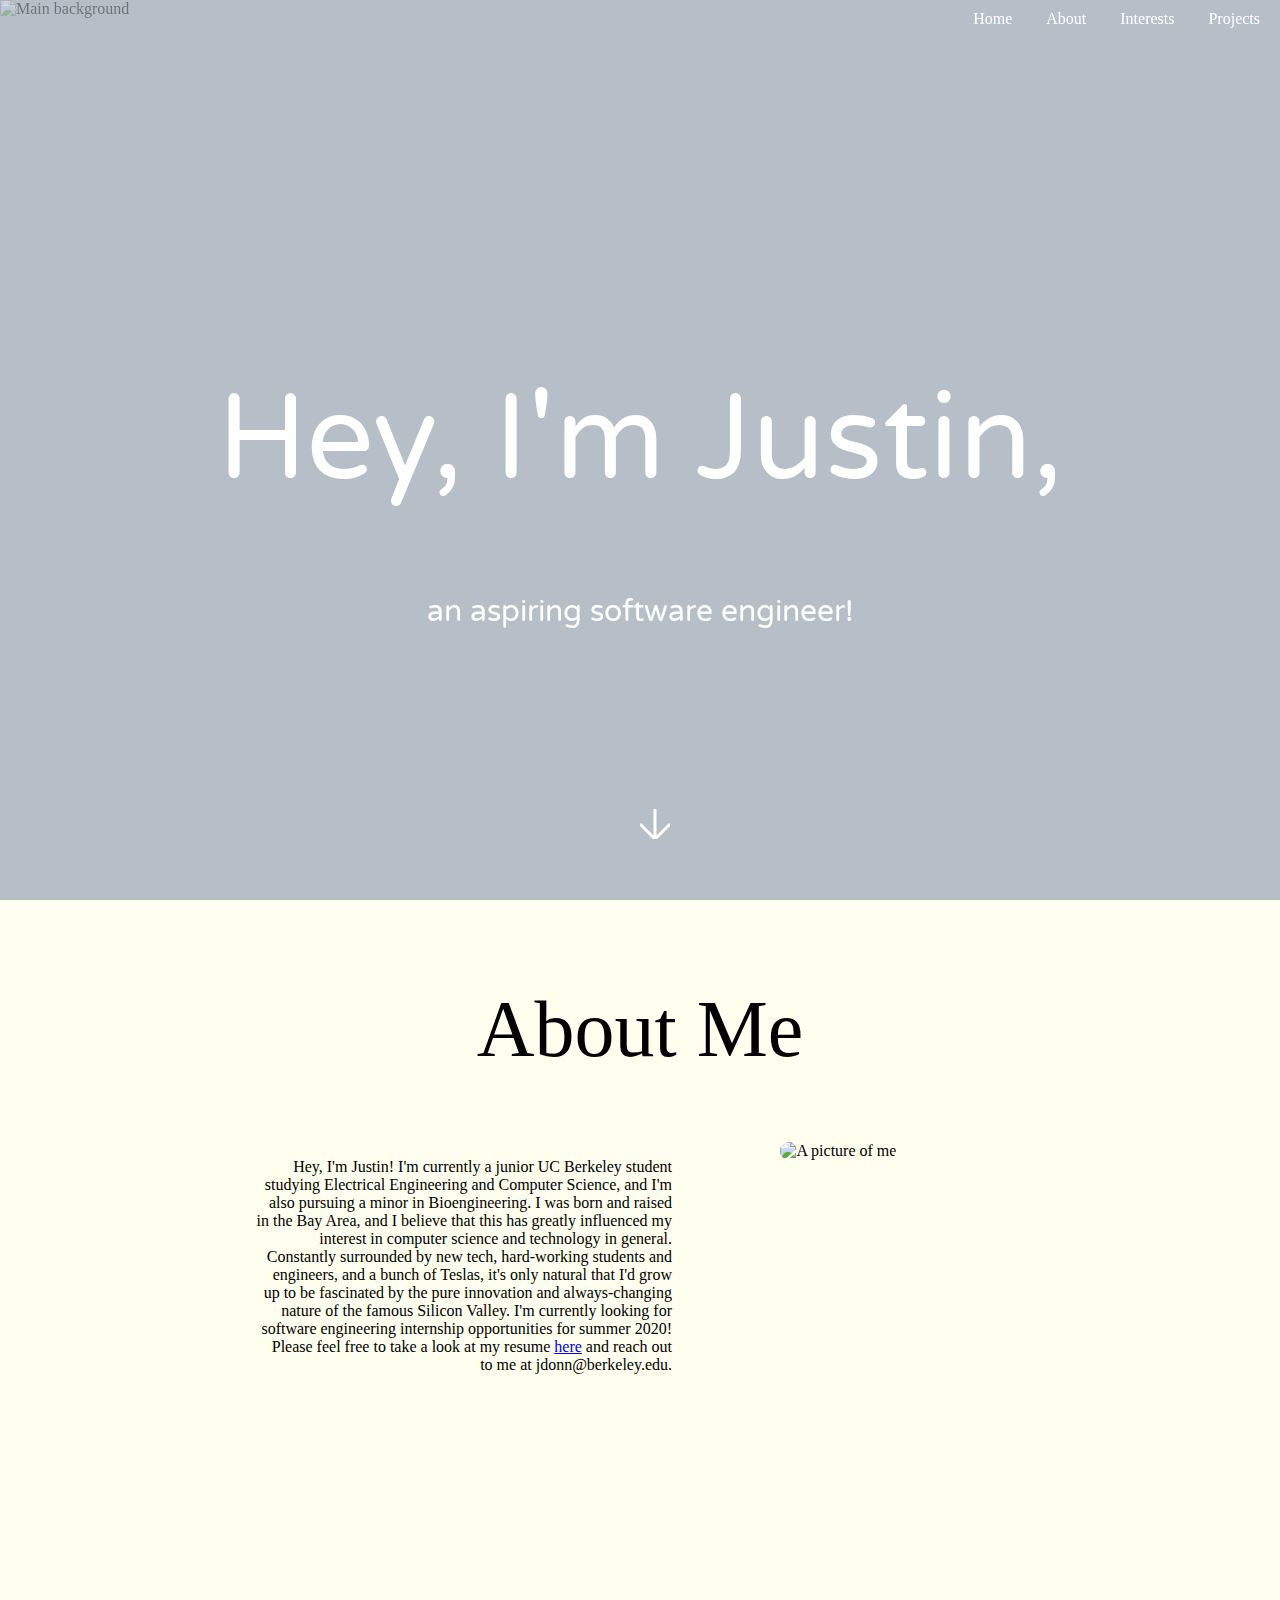
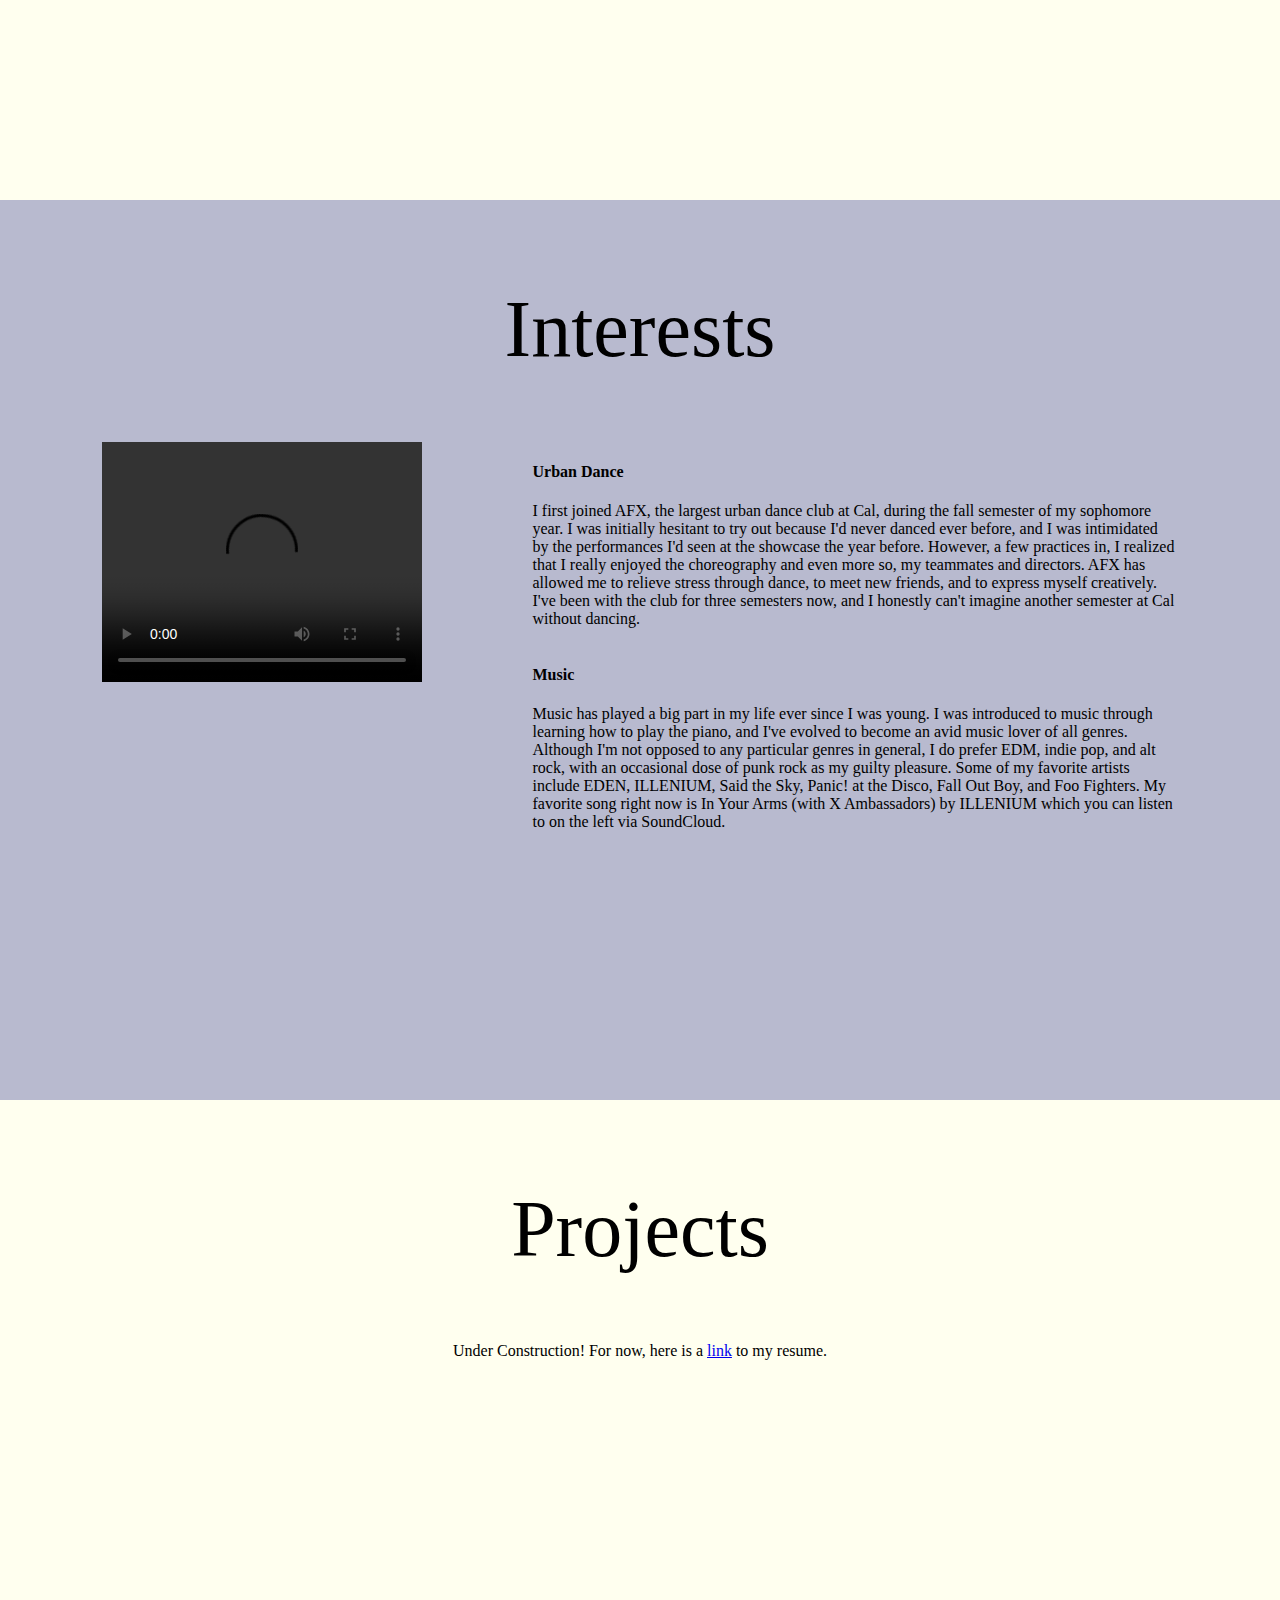
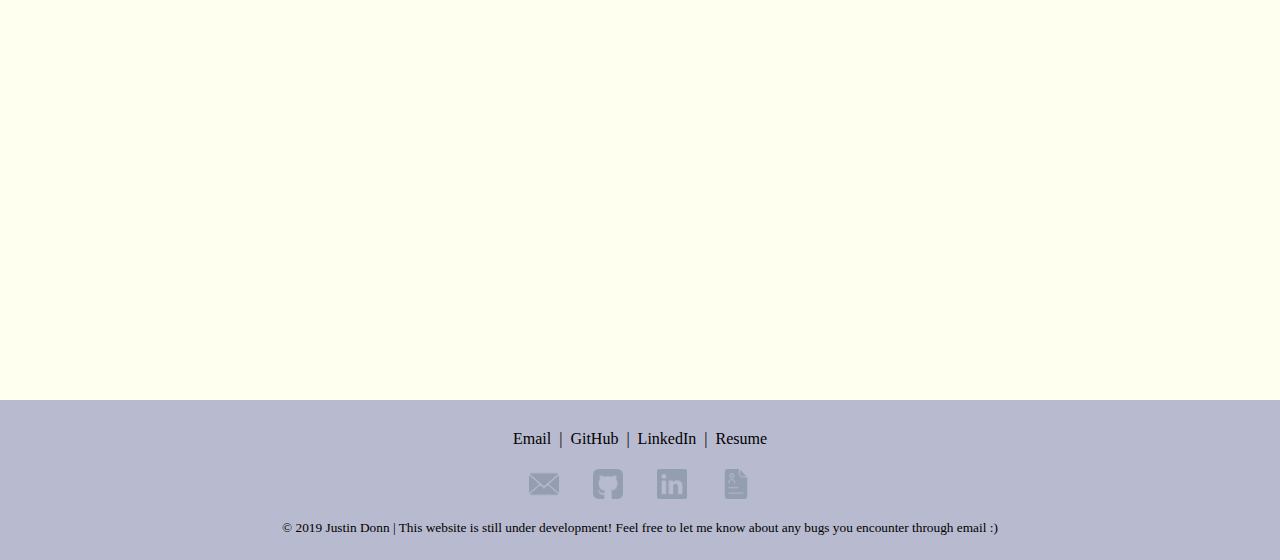
==== commit 0aa91d32: "visual update" ====
--- a/index.html
+++ b/index.html
@@ -18,12 +18,13 @@
 		<a class="navbar-item" href="#projects"><button id="fourth">Projects</button></a>
 	</div>
 	<div class="main-background" id="main-background">
-		<img class="full" src="images/temp_background.jpg" alt="Main background" />
+		<img class="full" src="images/berkeley_background_e.jpg" alt="Main background" />
 	</div>
 	<div class="container" id="intro-section">
 		<section id="home">
 			<div id="intro">
-				<h1> Hey, I'm Justin! </h1>
+				<h1> Hey, I'm Justin, </h1>
+				<h3> an aspiring software engineer! </h3>
 				<a href="#about"> 
 					<input type="image" src="images/down_arrow.svg" id="arrow"></image>
 				</a>
@@ -39,12 +40,14 @@
 				<img src="images/boom-68.jpg" alt="A picture of me"/>
 				<div id="about-text">
 					<p>
-						Hey, I'm Justin! I was born and raised in the Bay Area, and I believe that this has greatly influenced my interest in computer science and technology in general. Constantly surrounded by new technology, hard-working students, and a bunch of Teslas, it's only natural that I would grow up to be fascinated by the technology developed in the famous Silicon Valley.
+						Hey, I'm Justin! I'm currently a junior UC Berkeley student studying Electrical Engineering and Computer Science, and I'm also pursuing a minor in Bioengineering. I was born and raised in the Bay Area, and I believe that this has greatly influenced my interest in computer science and technology in general. Constantly surrounded by new tech, hard-working students and engineers, and a bunch of Teslas, it's only natural that I'd grow up to be fascinated by the pure innovation and always-changing nature of the famous Silicon Valley. I'm currently looking for software engineering internship opportunities for summer 2020! Please feel free to take a look at my resume <a href="other_files/09-06-19_Resume.pdf">here</a> and reach out to me at jdonn@berkeley.edu.
 					</p>
-					<p>
-						I'm currently a junior UC Berkeley student studying Electrical Engineering and Computer Science, and I also intend to pursue a minor in Bioengineering. I'm really passionate about both fields, and I believe that it will be a combination of the two subjects that will drive advancements in medicine and healthcare in the near future. Specifically, I'm interested in using computer science to maximize people's happiness and quality of life, whether it be through a mobile application, computer software, or biomedical devices. 
+<!-- 					<p>
+						
+
+						I'm really passionate about both fields, and I believe that it will be a combination of the two subjects that will drive advancements in medicine and healthcare in the near future. Specifically, I'm interested in using computer science to maximize people's happiness and quality of life, whether it be through a mobile application, computer software, or biomedical devices. 
 					</p>
-				</div>
+ -->			</div>
 			</div>
 		</section>
 	</div>
@@ -60,7 +63,8 @@
 						Urban Dance
 					</h4>
 					<p>
-					During the fall semester of my sophomore year, I joined AFX (Aspirations, Family, Experience) which is the largest urban dance club on campus. I was initially hesitant to try out because I'd never danced ever before, and I was intimidated by the performances I'd seen at AFX Showcase the year before. However, a few practices in, I realized that I really enjoyed the choreography and even more so, my teammates and directors. AFX has allowed me to relieve stress through dance, to meet new friends, and to express myself creatively. I had a lot of fun this semester with my team, AFX Boom, and I look forward to joining AFX again in my future semesters at Berkeley.
+						I first joined AFX, the largest urban dance club at Cal, during the fall semester of my sophomore year. I was initially hesitant to try out because I'd never danced ever before, and I was intimidated by the performances I'd seen at the showcase the year before. However, a few practices in, I realized that I really enjoyed the choreography and even more so, my teammates and directors. AFX has allowed me to relieve stress through dance, to meet new friends, and to express myself creatively. I've been with the club for three semesters now, and I honestly can't imagine another semester at Cal without dancing.
+					<!-- During the fall semester of my sophomore year, I joined AFX (Aspirations, Family, Experience) which is the largest urban dance club on campus. I was initially hesitant to try out because I'd never danced ever before, and I was intimidated by the performances I'd seen at AFX Showcase the year before. However, a few practices in, I realized that I really enjoyed the choreography and even more so, my teammates and directors. AFX has allowed me to relieve stress through dance, to meet new friends, and to express myself creatively. I had a lot of fun this semester with my team, AFX Boom, and I look forward to joining AFX again in my future semesters at Berkeley. -->
 					</p>
 				</div>
 				<div class="video">
@@ -78,14 +82,16 @@
 						Music
 					</h4>
 					<p>
-						Music has played a big part in my life ever since I was young. I was introduced to music though learning how to play the piano, and I've evolved to become an avid music lover of all genres. Although I'm not opposed to any particular genres in general, I do prefer EDM, indie pop, and alt rock, with an occasional dose of punk rock as my guilty pleasure. Some of my favorite artists include EDEN, Illenium, Said the Sky, Panic! at the Disco, Fall Out Boy, and Foo Fighters. My favorite song right now is Atoms (Said the Sky Remix) - RL Grime, Jeremy Zucker, which you can listen to below.
+						Music has played a big part in my life ever since I was young. I was introduced to music through learning how to play the piano, and I've evolved to become an avid music lover of all genres. Although I'm not opposed to any particular genres in general, I do prefer EDM, indie pop, and alt rock, with an occasional dose of punk rock as my guilty pleasure. Some of my favorite artists include EDEN, ILLENIUM, Said the Sky, Panic! at the Disco, Fall Out Boy, and Foo Fighters. My favorite song right now is In Your Arms (with X Ambassadors) by ILLENIUM which you can listen to on the left via SoundCloud.
 					</p>
 				</div>
 				<div class="audio">
-					<iframe src="https://open.spotify.com/embed/track/4GR9MdPIvrkxcEJ4RUbxPk" width="300" height="80" frameborder="0" allowtransparency="true" allow="encrypted-media"></iframe>
+					<!-- <iframe src="https://open.spotify.com/embed/track/4GR9MdPIvrkxcEJ4RUbxPk" width="300" height="80" frameborder="0" allowtransparency="true" allow="encrypted-media"></iframe> -->
+					<iframe width="30%" height="166" scrolling="no" frameborder="no" allow="autoplay" src="https://w.soundcloud.com/player/?url=https%3A//api.soundcloud.com/tracks/666489776&color=%23ff5500&auto_play=false&hide_related=false&show_comments=true&show_user=true&show_reposts=false&show_teaser=true"></iframe>
+					
 				</div>
-
-				<img class="resize" src="images/2018_spotify_wrapped.png" alt="My 2018 Spotify Wrapped" />
+<!-- 
+				<img class="resize" src="images/2018_spotify_wrapped.png" alt="My 2018 Spotify Wrapped" /> -->
 				<!-- <div class="clearfix"></div> -->
 			</div>
 		<!--
@@ -128,7 +134,7 @@
 				<a href="other_files/09-06-19_Resume.pdf"><img src="images/resume.png" /></a>
 				<!-- icon from flaticon.com, created by Icongeek26 -->
 			</div>
-			<small> &copy; 2018 Justin Donn | This website is still under development! Feel free to let me know about any bugs you encounter through email :) </small>
+			<small> &copy; 2019 Justin Donn | This website is still under development! Feel free to let me know about any bugs you encounter through email :) </small>
 		</section>
 	</div>
 
--- a/style.css
+++ b/style.css
@@ -11,12 +11,12 @@
 }
 
 @font-face {
-	font-family: 'Julius Sans One';
-	src: url(other_files/Julius_Sans_One/JuliusSansOne-Regular.ttf) format('truetype');
+	font-family: 'Proxima Nova';
+	src: url(other_files/Proxima_Nova/ProximaNova-Regular.ttf) format('truetype');
 }
 
 html {
-	font-family: 'Varela Round';
+	font-family: 'Proxima Nova';
 	height: 100%;
 	max-width: 100%;
 	scroll-behavior: smooth;
@@ -30,8 +30,9 @@
 }
 
 h1 {
-	font-family: 'Julius Sans One';
-	font-weight: 800;
+	/*font-family: 'Julius Sans One';*/
+	font-family: 'Varela Round';
+	font-weight: 400;
 	font-size: 120px;
 	color: white;
 }
@@ -57,6 +58,8 @@
 }*/
 
 h3 {
+	font-family: 'Varela Round';
+	color: white;
 	font-weight: 100;
 	font-size: 30px;
 }
@@ -127,7 +130,8 @@
 }
 
 #navbar.scroll {
-  background-color: #7c8c9c;
+  /*background-color: #ccdae3;*/ /*sky*/
+  background-color: #B8BACF;
   transition: background-color 200ms linear;
 }
 
@@ -154,7 +158,8 @@
 
 
 #about-section {
-	background-color: #c8c8c8;
+	/*background-color: #c8c8c8;*/
+	background-color: #FFFFEF;
 	padding-left: 0;
 	padding-right: 0;
 }
@@ -196,11 +201,14 @@
 }
 
 #interests-section {
-	background-color: #EAEAEA;
+	/*background-color: #EAEAEA;*/
+	/*background-color: #b5e6ff; */ /*blue*/
+	background-color: #B8BACF; /*purple*/
 }
 
 .interest {
 	/*justify-content: center;*/
+	text-align: left;
 	justify-content: center;
 	display: block;
 	padding-left: 8%;
@@ -209,6 +217,7 @@
 }
 
 .interest h4 {
+	font-weight: 700;
 	text-align: left
 }
 
@@ -227,8 +236,9 @@
 
 .audio {
 	position: relative;
-	bottom: 0%;
+	bottom: 0;
 	left: 0;
+	margin-left: 0;
 }
 
 .paragraph {
@@ -257,7 +267,8 @@
 }
 
 #footer {
-	background-color: #e4ffe5;
+	background-color: #B8BACF;
+	/*background-color: #e4ffe5;*/
 	color: black;
 	text-align: center;
 	padding: 30px;
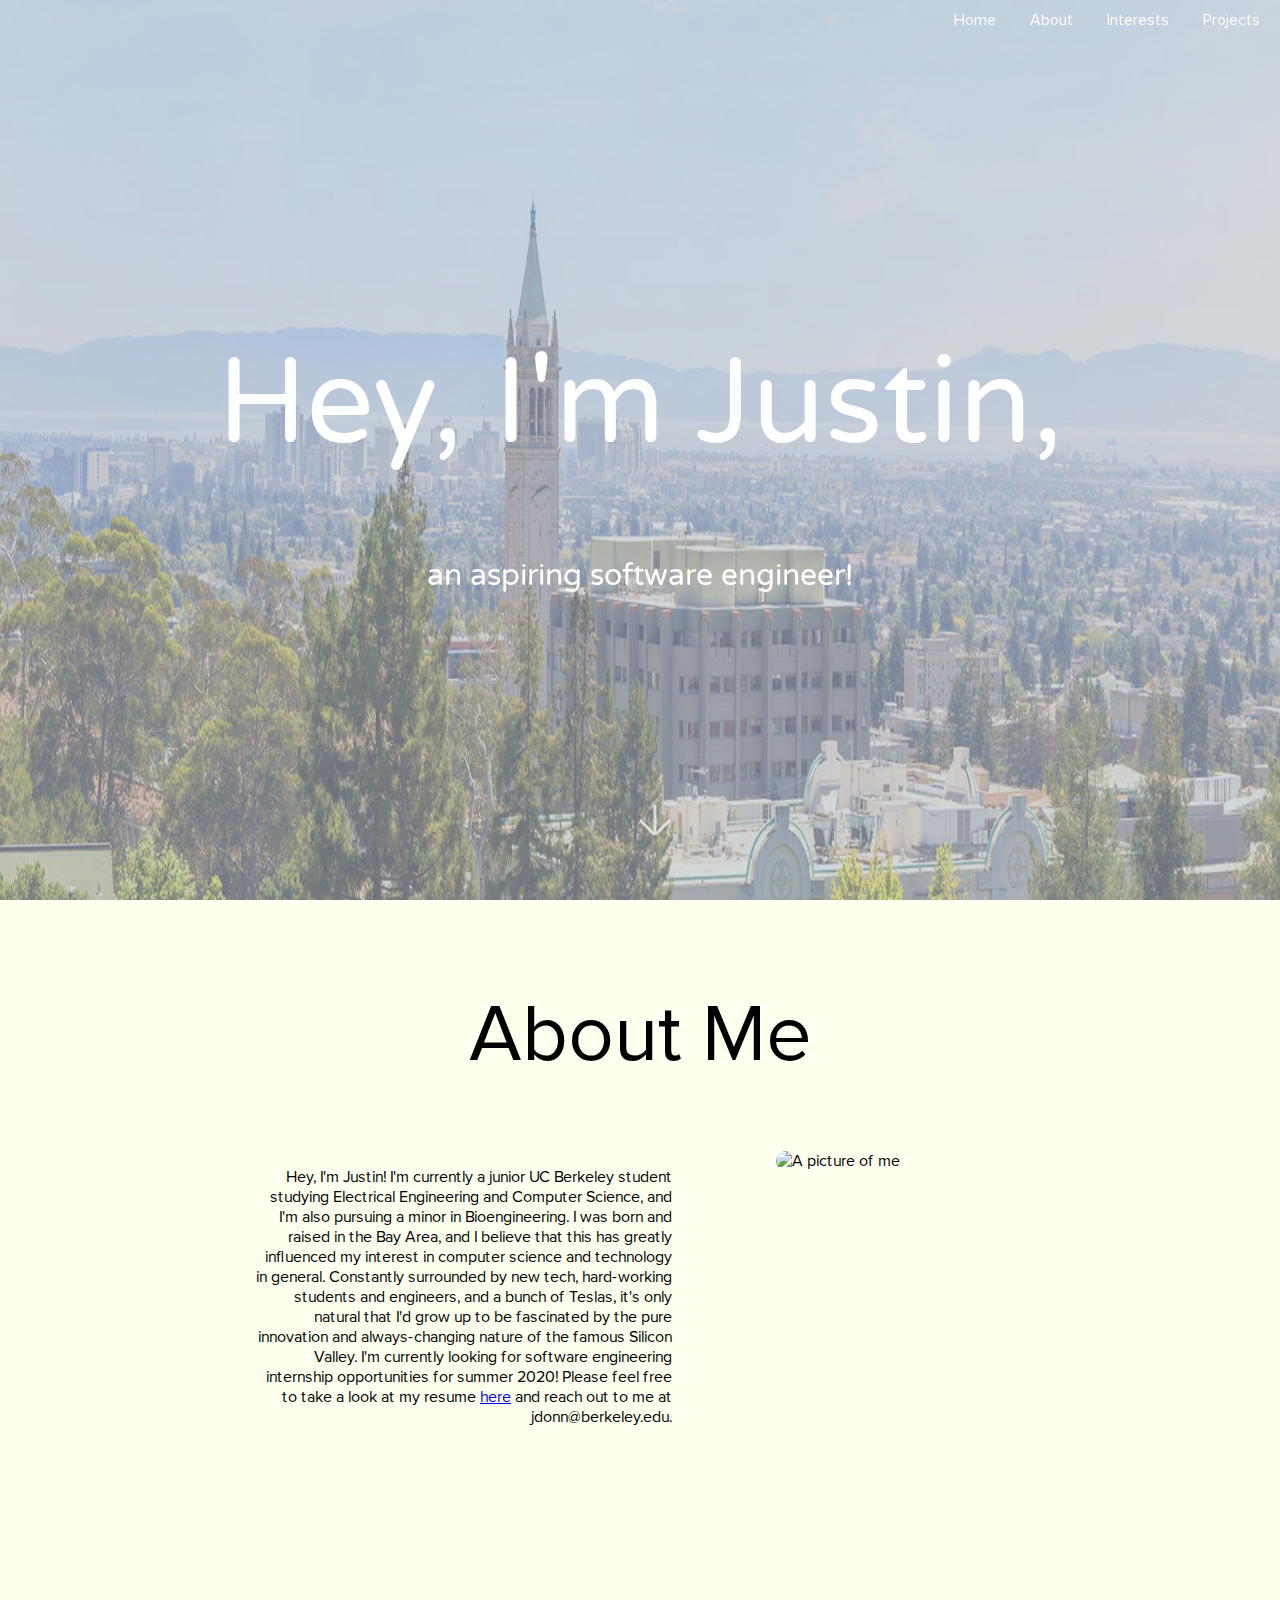
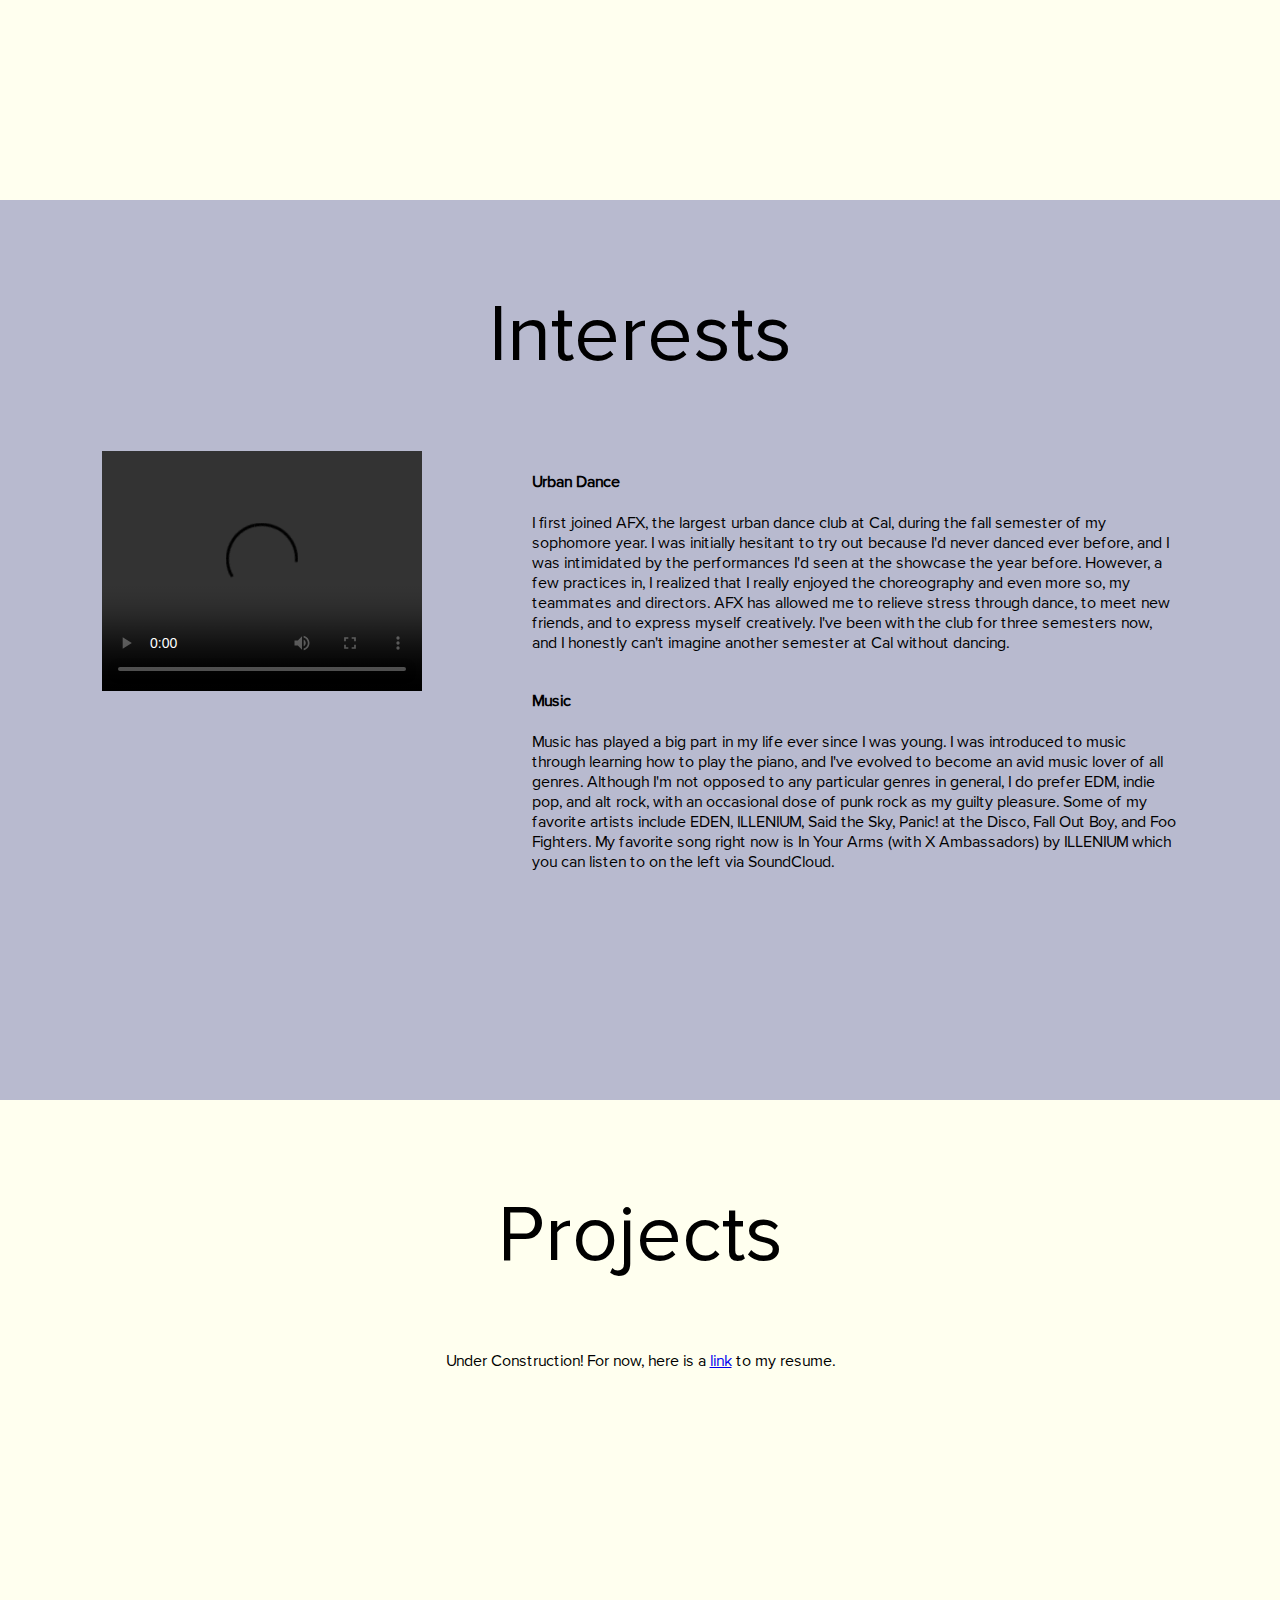
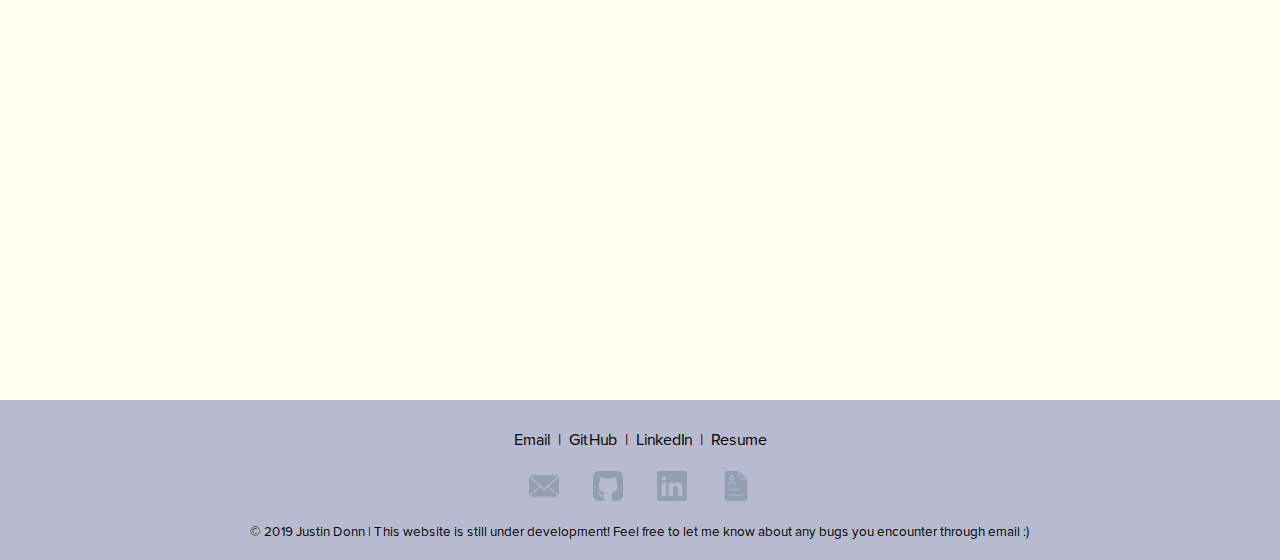
==== commit a3f35497: "got rid of hashes in url" ====
--- a/index.html
+++ b/index.html
@@ -12,10 +12,10 @@
 <body>
 
 	<div id="navbar">
-		<a class="navbar-item" href="#home"><button id="first">Home</button></a>
-		<a class="navbar-item" href="#about"><button id="second">About</button></a>
-		<a class="navbar-item" href="#interests"><button id="third">Interests</button></a>
-		<a class="navbar-item" href="#projects"><button id="fourth">Projects</button></a>
+		<a class="navbar-item" href="javascript:goToSection('home')"><button id="first">Home</button></a>
+		<a class="navbar-item" href="javascript:goToSection('about')"><button id="second">About</button></a>
+		<a class="navbar-item" href="javascript:goToSection('interests')"><button id="third">Interests</button></a>
+		<a class="navbar-item" href="javascript:goToSection('projects')"><button id="fourth">Projects</button></a>
 	</div>
 	<div class="main-background" id="main-background">
 		<img class="full" src="images/berkeley_background_e.jpg" alt="Main background" />
@@ -25,7 +25,7 @@
 			<div id="intro">
 				<h1> Hey, I'm Justin, </h1>
 				<h3> an aspiring software engineer! </h3>
-				<a href="#about"> 
+				<a href="javascript:goToSection('about')"> 
 					<input type="image" src="images/down_arrow.svg" id="arrow"></image>
 				</a>
 			</div>
--- a/style.css
+++ b/style.css
@@ -69,8 +69,8 @@
 	overflow: hidden;
 	position: relative;
 	text-align: center;
-	top: 32%;
-	height: 68%;
+	top: 28%;
+	height: 72%;
 	/* adjust these for placement of middle text \
 	change height to be 100 - top!!! */
 }
@@ -78,6 +78,15 @@
 #intro input {
 	position: absolute;
 	bottom: 10%;
+}
+
+#arrow {
+	opacity: .7;
+	transition: 0.5s all;
+}
+
+#arrow:hover {
+	opacity: 1;
 }
 
 #navbar {
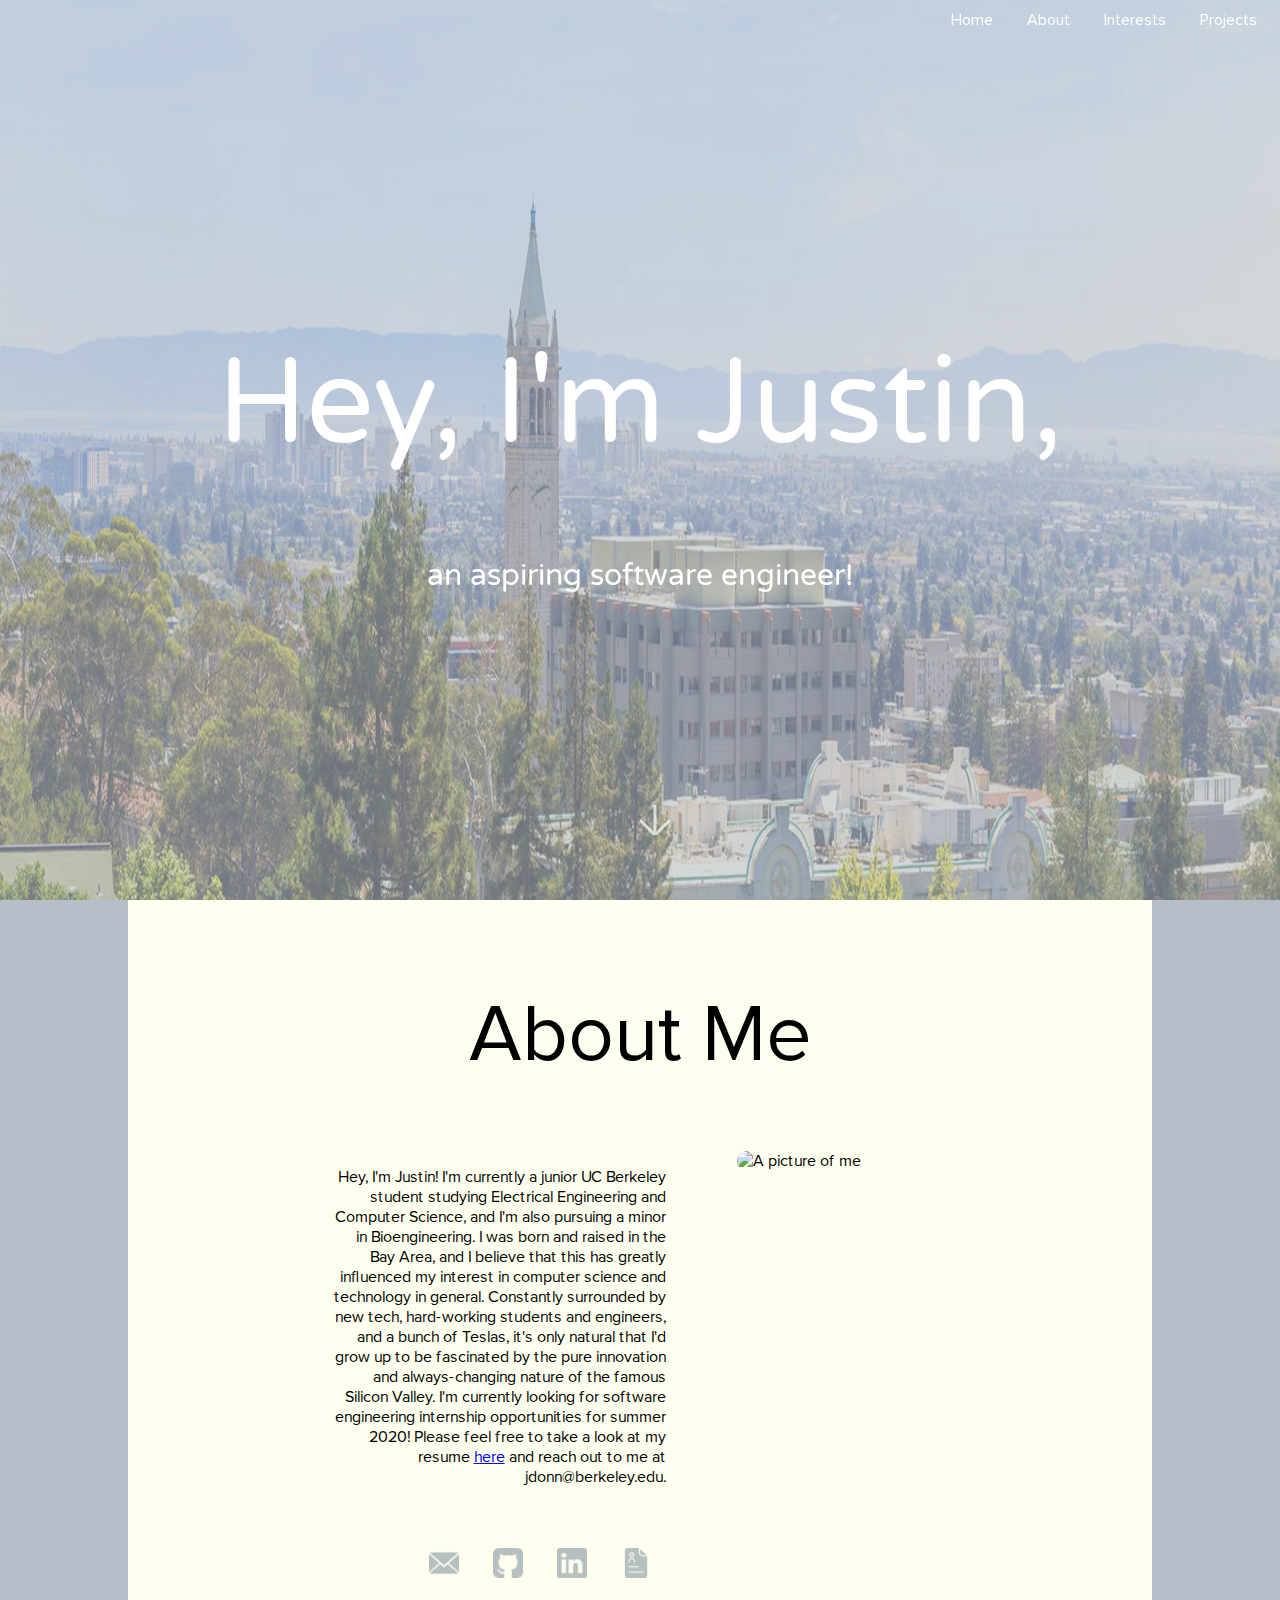
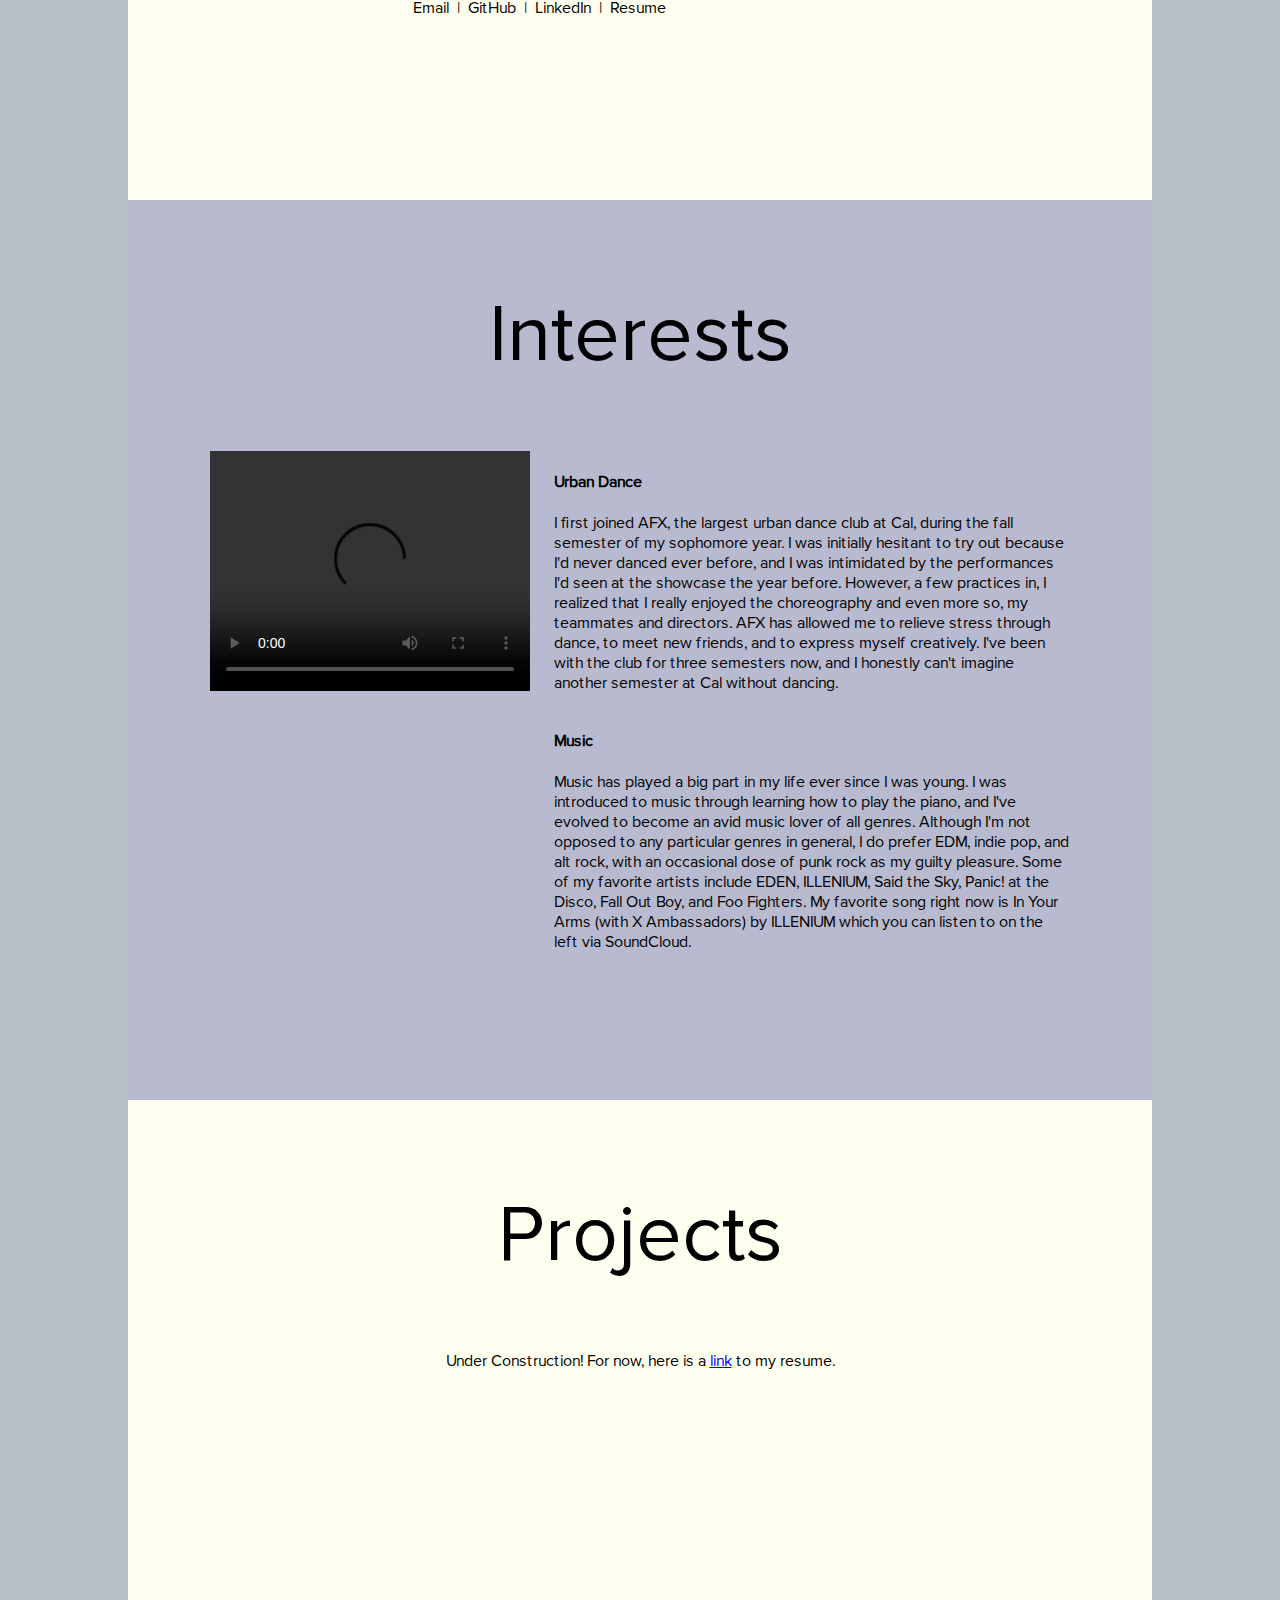
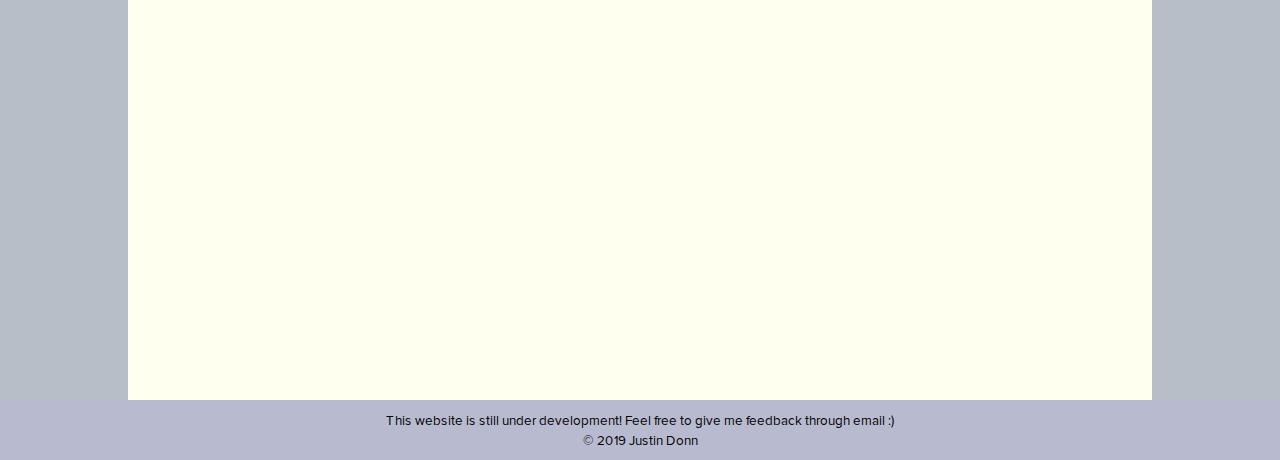
==== commit c532f8f7: "cleaned up footer, narrowed containers, added name to navbar" ====
--- a/index.html
+++ b/index.html
@@ -12,10 +12,15 @@
 <body>
 
 	<div id="navbar">
-		<a class="navbar-item" href="javascript:goToSection('home')"><button id="first">Home</button></a>
-		<a class="navbar-item" href="javascript:goToSection('about')"><button id="second">About</button></a>
-		<a class="navbar-item" href="javascript:goToSection('interests')"><button id="third">Interests</button></a>
-		<a class="navbar-item" href="javascript:goToSection('projects')"><button id="fourth">Projects</button></a>
+		<div id="myname">
+			Justin Donn
+		</div>
+		<div id="navbar-links">
+			<a class="navbar-item" href="javascript:goToSection('home')"><button id="first">Home</button></a>
+			<a class="navbar-item" href="javascript:goToSection('about')"><button id="second">About</button></a>
+			<a class="navbar-item" href="javascript:goToSection('interests')"><button id="third">Interests</button></a>
+			<a class="navbar-item" href="javascript:goToSection('projects')"><button id="fourth">Projects</button></a>
+		</div>
 	</div>
 	<div class="main-background" id="main-background">
 		<img class="full" src="images/berkeley_background_e.jpg" alt="Main background" />
@@ -37,17 +42,33 @@
 			<br>
 			<h2> About Me </h2>
 			<div id="about-me-content">
-				<img src="images/boom-68.jpg" alt="A picture of me"/>
+				<img id="mypic" src="images/boom-68.jpg" alt="A picture of me"/>
 				<div id="about-text">
 					<p>
 						Hey, I'm Justin! I'm currently a junior UC Berkeley student studying Electrical Engineering and Computer Science, and I'm also pursuing a minor in Bioengineering. I was born and raised in the Bay Area, and I believe that this has greatly influenced my interest in computer science and technology in general. Constantly surrounded by new tech, hard-working students and engineers, and a bunch of Teslas, it's only natural that I'd grow up to be fascinated by the pure innovation and always-changing nature of the famous Silicon Valley. I'm currently looking for software engineering internship opportunities for summer 2020! Please feel free to take a look at my resume <a href="other_files/09-06-19_Resume.pdf">here</a> and reach out to me at jdonn@berkeley.edu.
 					</p>
+					<br>
+					<br>
 <!-- 					<p>
 						
 
 						I'm really passionate about both fields, and I believe that it will be a combination of the two subjects that will drive advancements in medicine and healthcare in the near future. Specifically, I'm interested in using computer science to maximize people's happiness and quality of life, whether it be through a mobile application, computer software, or biomedical devices. 
 					</p>
- -->			</div>
+ -->
+ 					<div id="links-container">
+						<div>
+							<a href="mailto:jdonn@berkeley.edu"><img src="images/email.png" /></a>
+							<!-- icon from flaticon.com, created by Yannick -->
+							<a href="https://github.com/jsdonn" target="_blank"><img src="images/github.png" /></a>
+							<!-- icon from flaticon.com, created by Dave Gandy -->
+							<a href="https://linkedin.com/in/jsdonn" target="_blank"><img src="images/linkedin.png" /></a>
+							<!-- icon from flaticon.com, created by SimpleIcon -->
+							<a href="other_files/09-06-19_Resume.pdf"><img src="images/resume.png" /></a>
+							<!-- icon from flaticon.com, created by Icongeek26 -->
+							<p> Email &nbsp;|&nbsp; GitHub &nbsp;|&nbsp; LinkedIn &nbsp;|&nbsp; Resume</p>
+						</div>
+ 					</div>
+				</div>
 			</div>
 		</section>
 	</div>
@@ -122,19 +143,9 @@
 
 	<div class= "mini-container" id="footer">
 		<section class="contact-me">
-			<!--<h3> Contact Me </h3> -->
-			<p> Email &nbsp;|&nbsp; GitHub &nbsp;|&nbsp; LinkedIn &nbsp;|&nbsp; Resume</p>
-			<div>
-				<a href="mailto:jdonn@berkeley.edu"><img src="images/email.png" /></a>
-				<!-- icon from flaticon.com, created by Yannick -->
-				<a href="https://github.com/jsdonn" target="_blank"><img src="images/github.png" /></a>
-				<!-- icon from flaticon.com, created by Dave Gandy -->
-				<a href="https://linkedin.com/in/jsdonn" target="_blank"><img src="images/linkedin.png" /></a>
-				<!-- icon from flaticon.com, created by SimpleIcon -->
-				<a href="other_files/09-06-19_Resume.pdf"><img src="images/resume.png" /></a>
-				<!-- icon from flaticon.com, created by Icongeek26 -->
-			</div>
-			<small> &copy; 2019 Justin Donn | This website is still under development! Feel free to let me know about any bugs you encounter through email :) </small>
+			<small> This website is still under development! Feel free to give me feedback through email :) </small>
+			<br>
+			<small> &copy; 2019 Justin Donn</small>
 		</section>
 	</div>
 
--- a/style.css
+++ b/style.css
@@ -93,10 +93,15 @@
   	background-color: transparent;
   	position: fixed;
    	width: 100%;
-  	display: block;
-  	text-align: right;
+  	display: inline-flex;
   	padding: 10px;
   	z-index: 1;
+}
+#navbar-links {
+	position: absolute;
+	float: right;
+	right: 1%;
+	text-align: right;
 }
 
 #navbar button {
@@ -144,11 +149,23 @@
   transition: background-color 200ms linear;
 }
 
+#myname {
+	margin-left: 1%;
+	color: white;
+	opacity: 0;
+}
+
+#myname.scroll {
+	opacity: 1;
+	transition: 200ms all;
+}
+
 .container {
 	display: flex;
 	justify-content: center;
 	position: relative;
-	width: 100%;
+	width: 80%;
+	left: 10%;
 	height: 100%;
 	/*display: block;*/
 	/*max-height: 100%;*/
@@ -180,7 +197,7 @@
 	max-width: 70%;
 }
 
-#about-me-content img {
+#mypic {
 	height: 25%;
 	width: 25%;
 	border-radius: 25px;
@@ -209,6 +226,24 @@
 	font-size: 20;
 }
 
+#links-container p {
+	margin-top: 0;
+}
+
+#links-container img {
+	width: 30px;
+	margin-top: 5px;
+	margin-left: 15px;
+	margin-right: 15px;
+	margin-bottom: 15px;
+	opacity: 0.5;
+	transition: 0.5s all;
+}
+
+#links-container img:hover {
+	opacity: 1;
+}
+
 #interests-section {
 	/*background-color: #EAEAEA;*/
 	/*background-color: #b5e6ff; */ /*blue*/
@@ -272,7 +307,7 @@
 	display: block;
 	position: relative;
 	padding: 0;
-	height: 100px;
+	/*height: 100px;*/
 }
 
 #footer {
@@ -280,7 +315,7 @@
 	/*background-color: #e4ffe5;*/
 	color: black;
 	text-align: center;
-	padding: 30px;
+	padding: 10px;
 
 }
 
